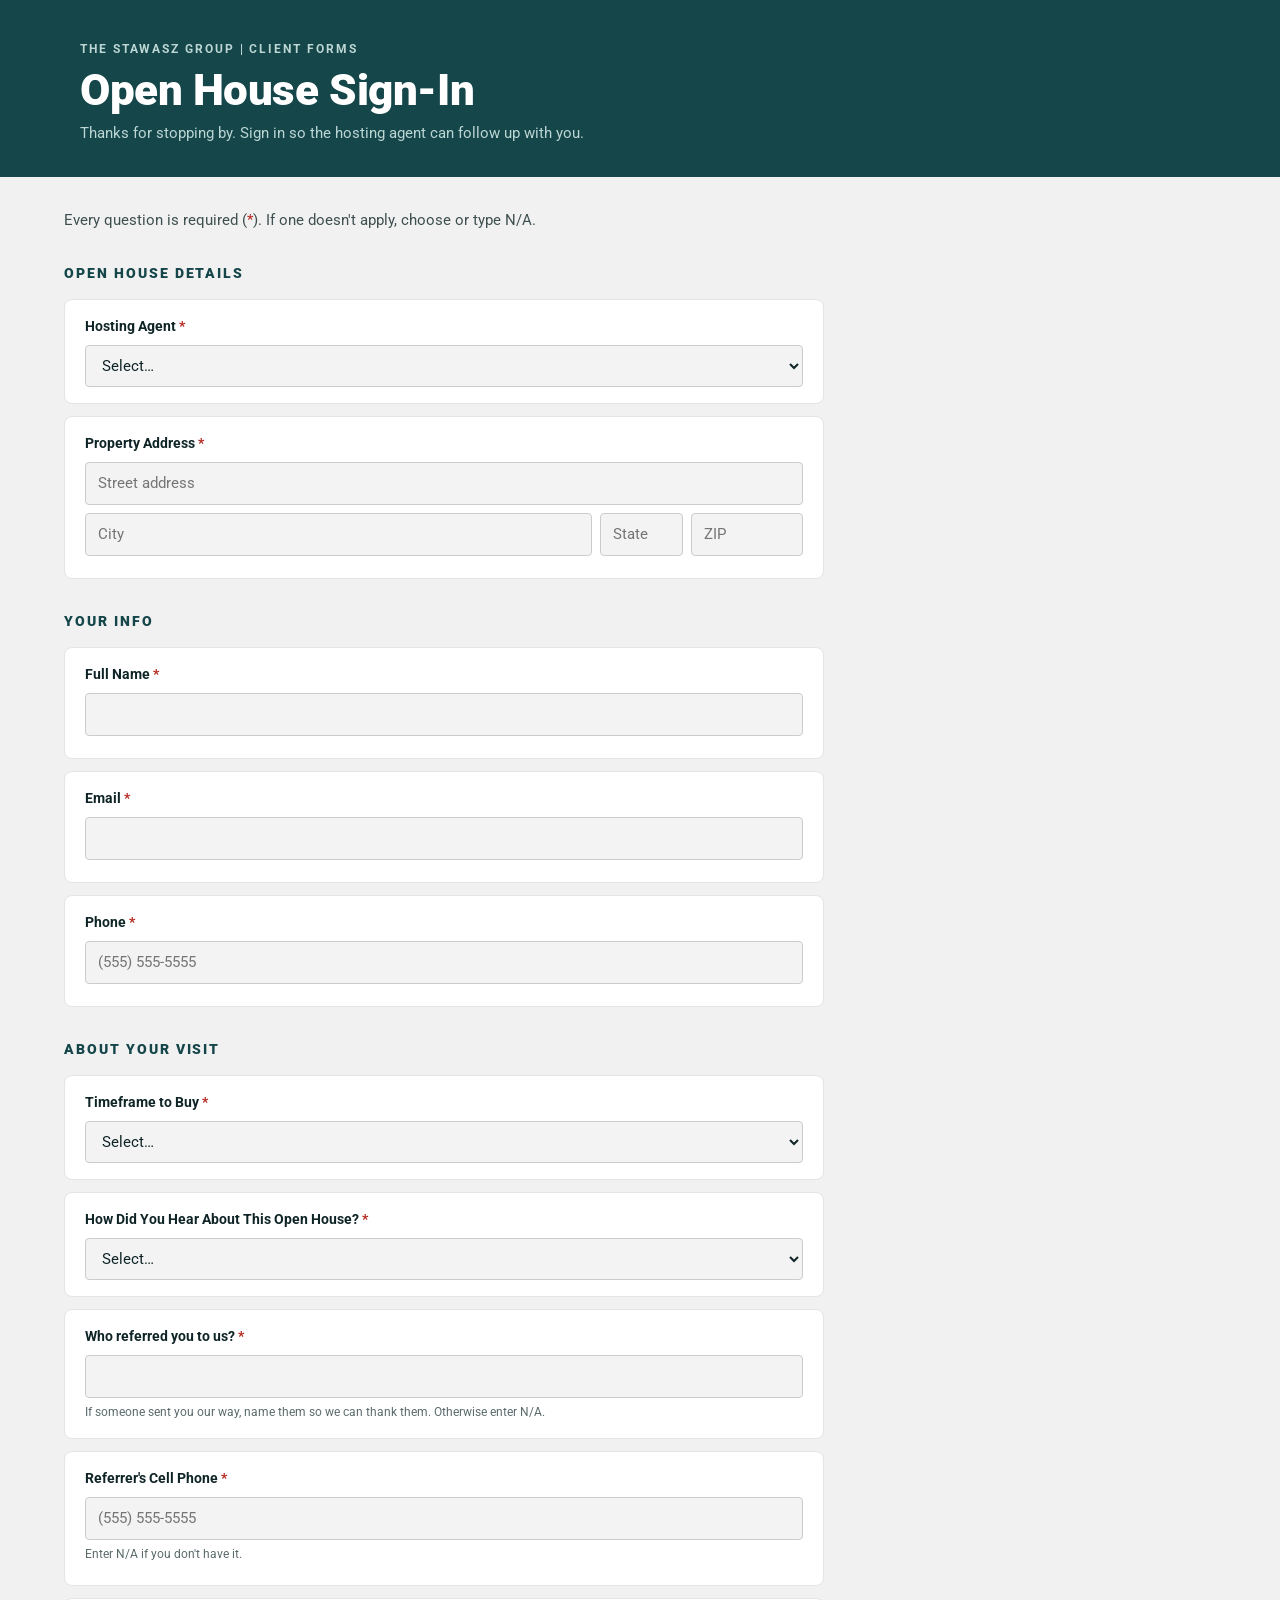
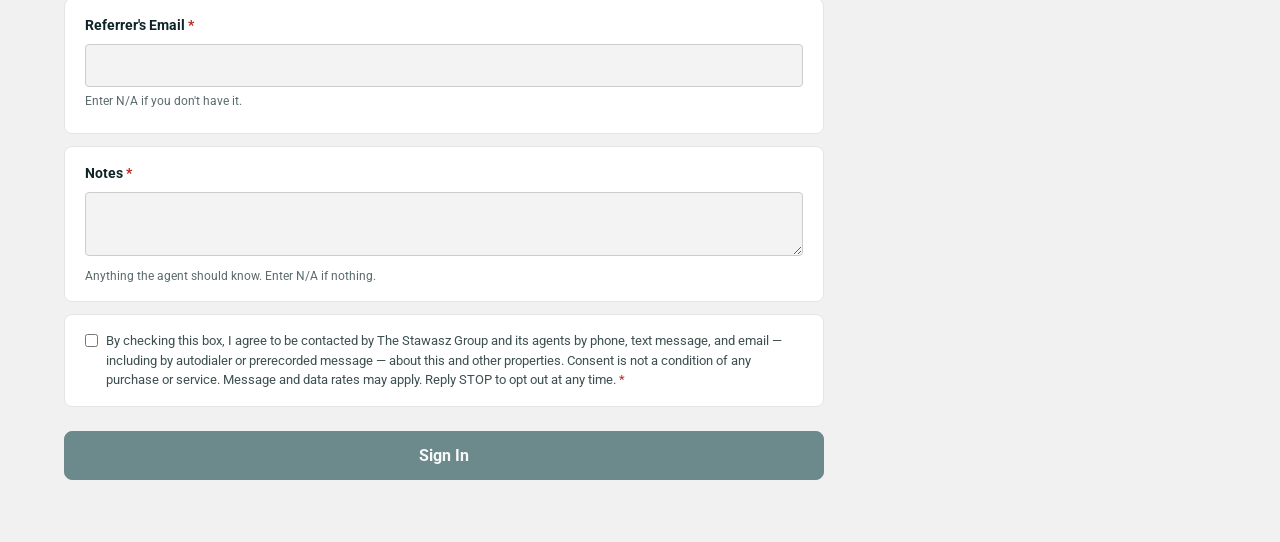
==== signin/index.html @ 23cd1f51 "Sign-in and intake pages rebuilt from Client Forms v113 (TSG-Forms 925c0af) Links from Generate-a-Cu" ====
<!DOCTYPE html>
<html lang="en">
<head>
<meta charset="UTF-8">
<meta name="viewport" content="width=device-width, initial-scale=1">
<title>Open House Sign-In | The Stawasz Group</title>
<base target="_top">
<!-- TSG Design System for the Apps Script form pages (2026-10-01, per Durand).
     Tokens and component rules come from the TSG Design System artifact
     (project/tokens.json, project/components/bundle.css); the form-control
     rules below are this project's own, built on those tokens. Included in
     every page's <head> via the include('Styles') scriptlet. Light and dark themes
     follow the viewer's system setting; style through the tokens only. -->
<link rel="preconnect" href="https://fonts.googleapis.com">
<link href="https://fonts.googleapis.com/css2?family=Roboto:wght@400;500;700;900&family=Roboto+Mono:wght@500&display=swap" rel="stylesheet">
<style>
  :root {
    --brand: #15464A; --brand-ink: #FFFFFF; --brand-deep: #0D3134; --brand-tint: #E3EDED;
    --heading: #15464A; --ground: #F1F1F1; --surface: #FFFFFF; --input: #F3F3F3;
    --line: #CCCCCC; --line-soft: #E2E6E6; --gray-dark: #999999;
    --ink: #0F2426; --ink-2: #3E4F50; --muted: #5A6A6B; --on-band-muted: #BCD6D4;
    --good: #1F7A4D; --good-bg: #E4F2EA; --warn: #B4541F; --warn-ink: #9A4418; --warn-bg: #FBEBDF;
    --critical: #B3261E; --critical-bg: #FBE4E2;
    --font-sans: Roboto, 'Helvetica Neue', Arial, sans-serif;
    --font-mono: 'Roboto Mono', ui-monospace, Menlo, monospace;
    --space-1: 4px; --space-2: 8px; --space-3: 12px; --space-4: 16px; --space-5: 20px; --space-6: 24px;
    --space-8: 32px; --space-10: 40px; --space-14: 56px; --space-20: 80px;
    --radius-sm: 4px; --radius-md: 8px; --radius-pill: 999px;
    color-scheme: light dark;
  }
  @media (prefers-color-scheme: dark) {
    :root:not([data-theme="light"]) {
      --brand: #0F3A3D; --brand-ink: #E8F1F1; --brand-deep: #0A2A2C; --brand-tint: #1B3A3D;
      --heading: #9FD3D6; --ground: #0C1A1C; --surface: #12262A; --input: #17302F;
      --line: #2E4A4D; --line-soft: #223B3E; --gray-dark: #5E7374;
      --ink: #E6EEEE; --ink-2: #C3D2D3; --muted: #9FB3B4; --on-band-muted: #A9C9C8;
      --good: #5CC48E; --good-bg: #15392A; --warn: #E89A66; --warn-ink: #E89A66; --warn-bg: #3A2619;
      --critical: #F08A82; --critical-bg: #3D1C1A;
    }
  }
  :root[data-theme="dark"] {
    --brand: #0F3A3D; --brand-ink: #E8F1F1; --brand-deep: #0A2A2C; --brand-tint: #1B3A3D;
    --heading: #9FD3D6; --ground: #0C1A1C; --surface: #12262A; --input: #17302F;
    --line: #2E4A4D; --line-soft: #223B3E; --gray-dark: #5E7374;
    --ink: #E6EEEE; --ink-2: #C3D2D3; --muted: #9FB3B4; --on-band-muted: #A9C9C8;
    --good: #5CC48E; --good-bg: #15392A; --warn: #E89A66; --warn-ink: #E89A66; --warn-bg: #3A2619;
    --critical: #F08A82; --critical-bg: #3D1C1A;
  }

  /* Base */
  * { box-sizing: border-box; }
  html, body { margin: 0; padding: 0; }
  body.tsg { font-family: var(--font-sans); color: var(--ink); background: var(--ground); font-size: 15px; line-height: 1.5;
    min-height: 100vh; display: flex; flex-direction: column; -webkit-font-smoothing: antialiased; }
  .tsg-mono { font-family: var(--font-mono); font-weight: 500; font-variant-numeric: tabular-nums; }
  a { color: var(--heading); }
  a:hover { color: var(--brand-deep); }

  /* Header band (Design System component) */
  .tsg-band { background: var(--brand); color: var(--brand-ink); padding: var(--space-10) var(--space-20) var(--space-8);
    display: flex; flex-wrap: wrap; justify-content: space-between; align-items: flex-end; gap: var(--space-4) var(--space-10); }
  .tsg-band__eyebrow { font-size: 12px; font-weight: 700; letter-spacing: .16em; text-transform: uppercase; color: var(--on-band-muted); margin: 0 0 var(--space-2); }
  .tsg-band__title { margin: 0; font-size: 44px; line-height: 1.1; font-weight: 900; letter-spacing: -.01em; text-wrap: balance; }
  .tsg-band__sub { margin: var(--space-2) 0 0; font-size: 15px; color: var(--on-band-muted); }
  .tsg-band__meta { display: flex; flex-direction: column; align-items: flex-end; gap: var(--space-2); font-size: 13px; }
  .tsg-band__chips { display: flex; flex-wrap: wrap; gap: var(--space-2); justify-content: flex-end; }
  .tsg-band__chip { padding: 4px 10px; border-radius: var(--radius-pill); background: var(--brand-deep); color: var(--brand-ink); font-size: 12px; font-weight: 500; }
  @media (max-width: 600px) {
    .tsg-band { padding: var(--space-6) var(--space-4) var(--space-5); }
    .tsg-band__title { font-size: 28px; }
    .tsg-band__meta { align-items: flex-start; }
    .tsg-band__chips { justify-content: flex-start; }
  }

  /* Footer (Design System component). Client-facing pages omit it. */
  .tsg-footer { margin-top: auto; background: var(--brand); color: var(--brand-ink); padding: 14px var(--space-4); text-align: center;
    font-size: 11px; font-weight: 700; letter-spacing: .12em; text-transform: uppercase; }

  /* Page frame: 90% of the screen width, centered; full width with a 16px gutter on phones. */
  .tsg-page { width: 90%; max-width: 1400px; margin: 0 auto; padding: var(--space-8) 0 var(--space-14); flex: 1 0 auto; }
  @media (max-width: 600px) { .tsg-page { width: 100%; padding: var(--space-5) var(--space-4) var(--space-8); } }
  /* A form column stays readable inside the frame. */
  .tsg-form { max-width: 760px; }
  .tsg-intro { font-size: 15px; color: var(--ink-2); margin: 0 0 var(--space-5); max-width: 760px; }
  .tsg-intro strong { color: var(--heading); }

  /* Section label (Design System component) */
  .tsg-section { display: flex; flex-wrap: wrap; align-items: baseline; gap: var(--space-1) var(--space-4); margin: var(--space-8) 0 var(--space-4); }
  .tsg-section__label { margin: 0; font-size: 14px; line-height: 20px; font-weight: 900; letter-spacing: .14em; text-transform: uppercase; color: var(--heading); }
  .tsg-section__note { font-size: 14px; color: var(--muted); }
  .tsg-section--rule { border-bottom: 2px solid var(--heading); padding-bottom: 6px; }
  @media (max-width: 600px) { .tsg-section__label { font-size: 12px; } }

  /* Callout (Design System component) */
  .tsg-callout { background: var(--surface); border: 1px solid var(--line-soft); border-radius: var(--radius-md); padding: var(--space-5) var(--space-6);
    display: grid; grid-template-columns: auto 1fr; gap: var(--space-1) var(--space-3); align-items: start; margin: 0 0 var(--space-5); max-width: 760px; }
  .tsg-callout__tag { grid-row: span 2; font-size: 11px; font-weight: 900; letter-spacing: .14em; text-transform: uppercase; color: var(--brand-ink);
    background: var(--brand); border-radius: var(--radius-sm); padding: 4px 8px; line-height: 16px; }
  .tsg-callout__title { margin: 0; font-size: 15px; font-weight: 700; color: var(--ink); }
  .tsg-callout__body { margin: 0; font-size: 14px; line-height: 1.55; color: var(--ink-2); }
  .tsg-callout--warn { background: var(--warn-bg); border-color: var(--warn-bg); }
  .tsg-callout--warn .tsg-callout__tag { background: var(--warn-ink); color: var(--surface); }
  .tsg-callout--warn .tsg-callout__title, .tsg-callout--warn .tsg-callout__body { color: var(--warn-ink); }

  /* Status pill (Design System component) */
  .tsg-pill { display: inline-flex; align-items: center; gap: 6px; padding: 3px 10px; border-radius: var(--radius-pill); font-size: 12px; font-weight: 700; line-height: 18px; white-space: nowrap; }
  .tsg-pill::before { content: ""; width: 7px; height: 7px; border-radius: 50%; background: currentColor; }
  .tsg-pill--good { background: var(--good-bg); color: var(--good); }
  .tsg-pill--warn { background: var(--warn-bg); color: var(--warn-ink); }
  .tsg-pill--critical { background: var(--critical-bg); color: var(--critical); }
  .tsg-pill--neutral { background: var(--input); color: var(--ink-2); }

  /* Form controls (this project's rules, on the system tokens) */
  .field { background: var(--surface); border: 1px solid var(--line-soft); border-radius: var(--radius-md); padding: var(--space-4) var(--space-5); margin-bottom: var(--space-3); }
  label.qlabel, .qlabel { display: block; font-weight: 700; font-size: 14px; color: var(--ink); margin-bottom: var(--space-2); }
  .req { color: var(--critical); }
  .hint { font-size: 12px; color: var(--muted); margin-top: 6px; line-height: 1.45; }
  .hint--err { color: var(--critical); }
  .hint--warn { color: var(--warn-ink); }
  input[type=text], input[type=email], input[type=tel], input[type=date], input[type=number], input[type=url], select, textarea {
    width: 100%; padding: 10px 12px; border: 1px solid var(--line); border-radius: var(--radius-sm); background: var(--input); color: var(--ink);
    font-family: var(--font-sans); font-size: 15px; line-height: 1.4; }
  input:focus, select:focus, textarea:focus { outline: 2px solid var(--heading); outline-offset: 1px; }
  input[readonly] { background: var(--surface); color: var(--ink-2); }
  input[type=file] { width: 100%; padding: 8px 0; font-family: var(--font-sans); font-size: 14px; color: var(--ink-2); }
  textarea { min-height: 64px; resize: vertical; }
  .opt { display: flex; align-items: center; gap: var(--space-2); margin: 6px 0; font-size: 15px; color: var(--ink); }
  .opt input { width: auto; margin: 0; }
  .opt-other { display: flex; align-items: center; gap: var(--space-2); margin: 6px 0; font-size: 15px; }
  .opt-other input[type=text] { flex: 1; }
  .opt-other input[type=radio], .opt-other input[type=checkbox] { width: auto; margin: 0; }
  /* 2026-10-05, per Durand (live QA): yes/no questions stay radios, laid out
     side by side; every other choice is a <select>. */
  .tsg-yn { display: flex; flex-direction: row; flex-wrap: wrap; align-items: center; gap: var(--space-2) var(--space-5); }
  .tsg-yn label { display: inline-flex; align-items: center; gap: 6px; margin: 0; font-weight: 400; font-size: 15px; cursor: pointer; }
  .tsg-yn input { width: auto; margin: 0; }
  /* The "Unknown / N/A" tick box under a date, and the street / city / state /
     ZIP address block (2026-10-05). */
  .na-check { display: inline-flex; align-items: center; gap: 6px; margin-top: var(--space-2); font-size: 14px; font-weight: 400; color: var(--ink-2); cursor: pointer; }
  .na-check input { width: auto; margin: 0; }
  .tsg-addr { display: grid; grid-template-columns: 1fr 5.5em 7.5em; gap: var(--space-2); }
  .tsg-addr__street { grid-column: 1 / -1; }
  @media (max-width: 600px) { .tsg-addr { grid-template-columns: 1fr 1fr; } .tsg-addr__city { grid-column: 1 / -1; } }
  .lookup-row { display: flex; gap: var(--space-2); }
  .lookup-row input { flex: 1; }
  .tsg-btn { font-family: var(--font-sans); font-weight: 700; font-size: 14px; border: 1px solid var(--brand); border-radius: var(--radius-md);
    padding: 10px 16px; cursor: pointer; background: var(--brand); color: var(--brand-ink); white-space: nowrap; }
  .tsg-btn:hover { background: var(--brand-deep); border-color: var(--brand-deep); }
  .tsg-btn:disabled { opacity: .6; cursor: not-allowed; }
  .tsg-btn--ghost { background: var(--surface); color: var(--heading); border-color: var(--heading); }
  .tsg-btn--ghost:hover { background: var(--brand-tint); color: var(--heading); border-color: var(--heading); }
  .tsg-btn--sm { font-size: 12px; padding: 5px 10px; border-radius: var(--radius-sm); }
  .tsg-btn--submit { width: 100%; font-size: 16px; padding: 14px; margin-top: var(--space-3); }
  .tsg-btn--submit:disabled { opacity: .6; }
  .fub-result-card { border: 1px solid var(--line-soft); border-radius: var(--radius-md); padding: 10px 12px; margin-top: var(--space-2); background: var(--surface); }
  .fub-result-name { font-weight: 700; color: var(--ink); font-size: 14px; }
  .fub-result-meta { font-size: 12px; color: var(--muted); margin-top: 2px; }
  .fub-result-actions { margin-top: var(--space-2); display: flex; gap: var(--space-2); }
  .contact-confirmed { background: var(--brand-tint); border: 1px solid var(--heading); border-radius: var(--radius-md); padding: 10px 12px; margin-top: var(--space-2);
    font-size: 14px; color: var(--ink); display: flex; align-items: center; justify-content: space-between; gap: var(--space-2); flex-wrap: wrap; }
  .contact-confirmed strong { color: var(--heading); }
  .locked { opacity: .45; pointer-events: none; }
  .tsg-msg { display: none; padding: var(--space-4); border-radius: var(--radius-md); margin-bottom: var(--space-5); font-size: 14px; max-width: 760px; }
  .tsg-msg--ok { background: var(--good-bg); color: var(--good); border: 1px solid var(--good); }
  .tsg-msg--err { background: var(--critical-bg); color: var(--critical); border: 1px solid var(--critical); }
  .file-list { font-size: 12px; color: var(--muted); margin-top: 6px; }
  .link-cards { display: grid; gap: var(--space-3); max-width: 760px; }
  a.tsg-card { display: block; background: var(--surface); border: 1px solid var(--line-soft); border-radius: var(--radius-md); padding: var(--space-4) var(--space-5);
    text-decoration: none; color: inherit; }
  a.tsg-card:hover, a.tsg-card:focus { border-color: var(--heading); outline: none; }
  a.tsg-card .name { font-weight: 700; font-size: 15px; color: var(--heading); }
  a.tsg-card .desc { font-size: 13px; color: var(--muted); margin-top: 3px; }

  /* QA test banner and page-load notice (status colors only; never yellow). */
  #qaTestBanner { display: none; position: fixed; top: 0; left: 0; right: 0; z-index: 99999; background: var(--critical); color: #FFFFFF;
    font-family: var(--font-sans); font-size: 14px; font-weight: 700; letter-spacing: .03em; text-align: center; padding: 10px 14px; }
  #pageLoadError { display: none; width: 90%; max-width: 760px; margin: var(--space-5) auto 0; padding: 14px 18px; background: var(--critical-bg);
    border: 1px solid var(--critical); border-radius: var(--radius-md); color: var(--critical); font-family: var(--font-sans); font-size: 14px; line-height: 1.45; }
</style>

<style>
  /* Page-specific rules only; everything else comes from Styles.html.
     Honeypot: positioned off-screen rather than display:none so a
     form-filling bot still sees and fills it. */
  #website { position: absolute; left: -9999px; top: -9999px; }
  #formWrap.hidden { display: none; }
  #successBox { display: none; text-align: center; padding: var(--space-8) var(--space-5); }
  #successBox h2 { margin: 0 0 var(--space-2); color: var(--heading); font-size: 22px; }
  #successBox p { margin: 0 0 var(--space-4); color: var(--ink-2); }
  .consent-row { display: flex; align-items: flex-start; gap: var(--space-2); }
  .consent-row input { width: auto; margin: 3px 0 0; flex: 0 0 auto; }
  .consent-row label { font-weight: 400; font-size: 13px; line-height: 1.5; color: var(--ink-2); }
  #submitErr { margin-top: var(--space-3); margin-bottom: 0; text-align: center; }
  /* 2026-10-05, per Durand (live QA): the success confirmation "was not
     visible at first". It now scrolls into view, takes focus and stands out. */
  #successBox { background: var(--good-bg); border: 2px solid var(--good); }
  #successBox h2 { color: var(--good); font-size: 26px; }
  #successBox:focus { outline: 3px solid var(--good); outline-offset: 2px; }
  #missingHint { text-align: center; }
</style>
<meta name="tsg-hosted-page" content="built from tsg-client-forms by tools/build-site.js; backend https://script.google.com/macros/s/AKfycby9oMzIXMySG6s9qBf1r17gHML4zgtrxOPVt2uAMWvshjPlHDcouDMUITo6hm4Sa-C_lA/exec">
</head>
<body class="tsg">
<!-- Shared page chrome (2026-10-01): the QA test banner and the page-load
     notice, identical on every page. Included right after <body> via
     the include('Chrome') scriptlet. Both are hidden until the page's own
     script shows them: the banner when doGet issued a QA test token for this
     page load (?qatest= matched the QA_TEST_SECRET script property), the
     notice when the FUB agent roster came back empty, which only happens
     when the project could not reach FUB (bad key, outage). No detail is
     shown here on a public page; the error alert email carries the cause. -->
<div id="qaTestBanner">QA TEST MODE &mdash; writes are real but tagged, notifications go only to Durand</div>
<div id="pageLoadError" role="alert">
  <strong>This page is not working right now.</strong> The agent list could not be loaded. You can still sign in, but tell the agent you did, so they can check it reached them. The team has been alerted.
</div>

<header class="tsg-band">
  <div>
    <p class="tsg-band__eyebrow">The Stawasz Group | Client Forms</p>
    <h1 class="tsg-band__title">Open House Sign-In</h1>
    <p class="tsg-band__sub">Thanks for stopping by. Sign in so the hosting agent can follow up with you.</p>
  </div>
</header>
<main class="tsg-page">
  <div id="formWrap">
    <form id="signInForm" class="tsg-form" novalidate>
      <input type="text" id="website" name="website" autocomplete="off" tabindex="-1" aria-hidden="true">

      <!-- 2026-10-05, per Durand (live QA): every question here is required.
           Each dropdown starts on a blank "Select…" that must be changed and
           carries an N/A option; free-text boxes accept "N/A" typed. -->
      <p class="tsg-intro">Every question is required (<span class="req">*</span>). If one doesn't apply, choose or type N/A.</p>
      <div class="tsg-section"><h2 class="tsg-section__label">Open House Details</h2></div>
      <div class="field">
        <label class="qlabel" for="hostingAgent">Hosting Agent <span class="req">*</span></label>
        <!-- 2026-09-07, per Durand: the hardcoded 6-name <option> list was
             removed. The options are now built at page load from
             AGENT_LIST, which doGet fills from FUB's own user roster (see
             getAgentList in Code.gs), so this dropdown can't drift from
             who's actually active in FUB. Only the blank option is markup;
             if the roster fetch fails, AGENT_LIST is [] and the field
             simply stays on "Select one" instead of erroring. -->
        <!-- 2026-10-05: roster agents are inserted above "Not sure / N/A".
             Chelsey Stiles is never in the roster (FORM_EXCLUDED_AGENT_IDS in
             Code.gs) and is never re-added from an ?agent= link. -->
        <select id="hostingAgent">
          <option value="">Select…</option>
          <option value="N/A" id="hostingAgentNa">Not sure / N/A</option>
        </select>
      </div>
      <!-- 2026-10-05, per Durand (live QA): street, city, state and ZIP, all
           required. An ?address= link is split into the four boxes. This is
           the house being visited, so it is not written to the visitor's own
           FUB address (see buildOpenHousePersonPayload). -->
      <div class="field">
        <label class="qlabel" for="propertyStreet">Property Address <span class="req">*</span></label>
        <div class="tsg-addr">
          <input type="text" id="propertyStreet" class="tsg-addr__street" placeholder="Street address" aria-label="Street address">
          <input type="text" id="propertyCity" class="tsg-addr__city" placeholder="City" aria-label="City">
          <input type="text" id="propertyState" class="tsg-addr__state" placeholder="State" aria-label="State" maxlength="2">
          <input type="text" id="propertyZip" class="tsg-addr__zip" placeholder="ZIP" aria-label="ZIP code" inputmode="numeric" maxlength="10">
        </div>
        <div class="hint hint--err" id="addrErr"></div>
      </div>

      <div class="tsg-section"><h2 class="tsg-section__label">Your Info</h2></div>
      <div class="field">
        <label class="qlabel" for="visitorName">Full Name <span class="req">*</span></label>
        <input type="text" id="visitorName">
        <div class="hint hint--err" id="nameErr"></div>
      </div>
      <div class="field">
        <label class="qlabel" for="email">Email <span class="req">*</span></label>
        <input type="email" id="email">
        <div class="hint hint--err" id="emailErr"></div>
      </div>
      <div class="field">
        <label class="qlabel" for="phone">Phone <span class="req">*</span></label>
        <input type="tel" id="phone" placeholder="(555) 555-5555" inputmode="tel">
        <div class="hint hint--err" id="phoneErr"></div>
      </div>

      <div class="tsg-section"><h2 class="tsg-section__label">About Your Visit</h2></div>
      <div class="field">
        <label class="qlabel" for="timeframe">Timeframe to Buy <span class="req">*</span></label>
        <!-- 2026-09-07, per Durand: same treatment as Hosting Agent above.
             These labels used to be a hardcoded copy of Code.gs's
             TIMEFRAME_IDS keys that had to match it character for
             character; both are now read live from FUB's /v1/timeframes
             (see getFubTimeframes). The submitted value is still the
             display string, not the numeric id, so the wire format and the
             background note are unchanged. -->
        <select id="timeframe">
          <option value="">Select…</option>
          <option value="N/A" id="timeframeNa">Not sure / N/A</option>
        </select>
      </div>
      <div class="field">
        <label class="qlabel" for="howHeard">How Did You Hear About This Open House? <span class="req">*</span></label>
        <!-- 2026-10-05: nothing is preselected; "Select…" must be changed. -->
        <select id="howHeard">
          <option value="">Select…</option>
          <option value="Zillow">Zillow</option>
          <option value="Realtor.com">Realtor.com</option>
          <option value="Sign / Drive-by">Sign / Drive-by</option>
          <option value="Agent Referral">Agent Referral</option>
          <option value="Social Media">Social Media</option>
          <option value="Other">Other</option>
          <option value="N/A">N/A</option>
        </select>
      </div>
      <!-- 2026-10-01, per Durand: optional referrer, written to FUB's
           "Referred By" custom field and linked as a Referred By
           relationship -- same field the intake form has. -->
      <div class="field">
        <label class="qlabel" for="referredBy">Who referred you to us? <span class="req">*</span></label>
        <input type="text" name="referredBy" id="referredBy" maxlength="200">
        <div class="hint">If someone sent you our way, name them so we can thank them. Otherwise enter N/A.</div>
      </div>
      <!-- 2026-10-05, per Durand (live QA item 29): the referrer's cell and
           email, so the right person is credited. Required (N/A accepted);
           hidden while "Who referred you" is N/A. Used only to confirm the
           referrer server-side -- this page never shows whether or how they
           were found. The email box is type=text so a typed N/A is allowed. -->
      <div id="referrerContact">
        <div class="field">
          <label class="qlabel" for="referredByPhone">Referrer's Cell Phone <span class="req">*</span></label>
          <input type="tel" id="referredByPhone" placeholder="(555) 555-5555" inputmode="tel" autocomplete="off">
          <div class="hint">Enter N/A if you don't have it.</div>
          <div class="hint hint--err" id="referredByPhoneErr"></div>
        </div>
        <div class="field">
          <label class="qlabel" for="referredByEmail">Referrer's Email <span class="req">*</span></label>
          <input type="text" id="referredByEmail" inputmode="email" autocomplete="off" autocapitalize="off" spellcheck="false">
          <div class="hint">Enter N/A if you don't have it.</div>
          <div class="hint hint--err" id="referredByEmailErr"></div>
        </div>
      </div>
      <div class="field">
        <label class="qlabel" for="notes">Notes <span class="req">*</span></label>
        <textarea id="notes"></textarea>
        <div class="hint">Anything the agent should know. Enter N/A if nothing.</div>
      </div>

      <div class="field">
        <div class="consent-row">
          <input type="checkbox" id="consent">
          <label for="consent">By checking this box, I agree to be contacted by The Stawasz Group and its agents by phone, text message, and email — including by autodialer or prerecorded message — about this and other properties. Consent is not a condition of any purchase or service. Message and data rates may apply. Reply STOP to opt out at any time. <span class="req">*</span></label>
        </div>
      </div>

      <button type="button" id="submitBtn" class="tsg-btn tsg-btn--submit" disabled>Sign In</button>
      <div class="hint" id="missingHint"></div>
      <div id="submitErr" class="tsg-msg tsg-msg--err"></div>
    </form>
  </div>

  <div id="successBox" class="field" tabindex="-1" role="status" aria-live="polite">
    <h2>Thanks, you're signed in!</h2>
    <p>We've sent your information to the hosting agent.</p>
    <button type="button" id="resetBtn" class="tsg-btn">Sign In Another Visitor</button>
  </div>
</main>

<script>
(function () {
  var q = new URLSearchParams(window.location.search);
  window.PAGE_VERSION = "2026-10-06";
  var body = { action: 'page.init', form: "open-house", qatest: q.get('qatest') || '', website: '', pageVersion: window.PAGE_VERSION };
  // 2026-10-06 (redteam #8): the shared notice says "you can still sign in",
  // which is true for a page served by Apps Script (only the agent list was
  // lost) and false here: without page.init there is no token, so nothing can
  // be saved. Say so, offer a retry, keep the submit buttons off, and tell the
  // server (best effort) so Durand hears about a dead page.
  function fail(err) {
    var el = document.getElementById('pageLoadError');
    if (el) {
      el.innerHTML = '<strong>This page could not load, so nothing can be saved right now.</strong> ' +
        '<button type="button" id="pageLoadRetry" style="margin:0 8px;padding:6px 14px;font:inherit;">Try again</button> ' +
        'If it keeps failing, tell the agent and they will take your details by hand. The team has been alerted.';
      el.style.display = 'block';
      var retry = document.getElementById('pageLoadRetry');
      if (retry) retry.addEventListener('click', function () { window.location.reload(); });
    }
    var buttons = document.querySelectorAll('button[type="submit"], input[type="submit"]');
    for (var i = 0; i < buttons.length; i++) buttons[i].disabled = true;
    try {
      fetch("https://script.google.com/macros/s/AKfycby9oMzIXMySG6s9qBf1r17gHML4zgtrxOPVt2uAMWvshjPlHDcouDMUITo6hm4Sa-C_lA/exec", { method: 'POST', body: JSON.stringify({ action: 'page.alert', form: "open-house",
        reason: String((err && err.message) || err || 'page.init failed').slice(0, 160), website: '' }) }).catch(function () {});
    } catch (alertErr) { /* best effort */ }
  }
  // Apps Script answers through a one-time redirect to script.googleusercontent.com,
  // and Google occasionally 404s that hop ("Sorry, unable to open the file at this
  // time") before any of our code runs; seen on the Raffle Kit from a phone,
  // 2026-09-30. One retry round-trip is cheap next to a dead kiosk page, so the
  // init is tried up to three times (1 s, then 2 s apart) before the notice shows.
  var attempts = 0;
  function init() {
    attempts += 1;
    return fetch("https://script.google.com/macros/s/AKfycby9oMzIXMySG6s9qBf1r17gHML4zgtrxOPVt2uAMWvshjPlHDcouDMUITo6hm4Sa-C_lA/exec", { method: 'POST', body: JSON.stringify(body) })
      .then(function (r) { return r.json(); })
      .then(function (res) {
        if (!res || !res.ok || typeof res.submitToken !== 'string') throw new Error('page.init rejected');
        return res;
      })
      .catch(function (err) {
        if (attempts >= 3) throw err;
        return new Promise(function (resolve) { setTimeout(resolve, 1000 * attempts); }).then(init);
      });
  }
  init()
    .then(function (res) {
      if (res.pageVersion && res.pageVersion !== window.PAGE_VERSION) {
        var key = 'tsgPageReloaded-' + res.pageVersion;
        var done = false;
        try { done = !!sessionStorage.getItem(key); sessionStorage.setItem(key, '1'); } catch (storeErr) { done = false; }
        if (!done) { window.location.replace(window.location.pathname + '?v=' + encodeURIComponent(res.pageVersion) + (window.location.search ? '&' + window.location.search.slice(1) : '')); return; }
        throw new Error('page version ' + window.PAGE_VERSION + ' but server expects ' + res.pageVersion);
      }
      res.agentList = Array.isArray(res.agentList) ? res.agentList : [];
      res.timeframeList = Array.isArray(res.timeframeList) ? res.timeframeList : [];
      res.param = function (name) { return q.get(name) || ''; };
      __run(res);
    })
    .catch(fail);
})();
function __run(__INIT) {
var ENDPOINT_URL = "https://script.google.com/macros/s/AKfycby9oMzIXMySG6s9qBf1r17gHML4zgtrxOPVt2uAMWvshjPlHDcouDMUITo6hm4Sa-C_lA/exec";
var SUBMIT_TOKEN = __INIT.submitToken;
// QA test mode token. '' on every normal page load; a server-minted UUID only
// when doGet's ?qatest= value matched the QA_TEST_SECRET script property (see
// the QA_TEST_* block in Code.gs). Templated the same way SUBMIT_TOKEN above
// is -- a plain print-scriptlet with no expression escaping -- because like
// SUBMIT_TOKEN this value is
// generated server-side and is never visitor input, so there is nothing for
// safeJsString_() to protect against. Holding it does NOT by itself put the
// backend in test mode: doPost re-verifies it against the script cache on
// every submission and ignores it otherwise.
var QA_TEST_TOKEN = __INIT.qaTestToken;
// agent/address/name/email/phone all arrive as public URL query params
// (anyone can craft a link to this exec URL), so they're embedded via
// safeJsString_(), not a raw HTML-escaped scriptlet -- see its comment in
// Code.gs for why a plain print-scriptlet is the wrong escaping for a JS string
// literal here.
var PREFILL_AGENT = __INIT.param('agent');
var PREFILL_ADDRESS = __INIT.param('address');
// Added 2026-09-03 for the "Generate Link" setup page: an agent who
// already knows who's coming can bake their name/email/phone into the
// link so the visitor only has to confirm it. Optional -- all default to
// '' and the form behaves exactly as before when none are present.
var PREFILL_NAME = __INIT.param('name');
var PREFILL_EMAIL = __INIT.param('email');
var PREFILL_PHONE = __INIT.param('phone');
var PREFILL_PID = __INIT.param('pid'); // 2026-10-06 (#348c): signed FUB contact id from a generated link
var PREFILL_SIG = __INIT.param('sig');
// 2026-09-07, per Durand: the Hosting Agent and Timeframe dropdowns are
// built from FUB's own lists instead of hardcoded <option> markup -- see
// getAgentList / getFubTimeframes in Code.gs. Both are already JSON (each is
// JSON.stringify'd server-side), so they're embedded through the raw,
// force-printing scriptlet form rather than safeJsString_(): unlike the
// prefill values above, neither contains anything a visitor can put in a
// query param. Both fail open to [], in which case the dropdown keeps just
// its blank option.
var AGENT_LIST = __INIT.agentList;
var TIMEFRAME_LIST = __INIT.timeframeList;
// Requires a real-looking TLD (2+ letters) -- matches the tightened check in
// Code.gs, so a bad email is caught here first with a clear inline message
// instead of round-tripping to FUB and coming back as a generic error.
var EMAIL_PATTERN = /^[^\s@]+@[^\s@]+\.[a-zA-Z]{2,}$/;

// Show the QA test banner (the shared one in Chrome.html; push the page down
// so it isn't covered by the fixed banner) whenever this page load is a test
// session, so Durand can never mistake a test form for the real one at a
// glance.
if (QA_TEST_TOKEN) {
  var qaBannerEl = document.getElementById('qaTestBanner');
  qaBannerEl.style.display = 'block';
  document.body.style.paddingTop = (qaBannerEl.offsetHeight || 40) + 'px';
}
// 2026-10-01: an empty roster means the FUB fetch failed on the server; say
// so on the page (Chrome.html's notice) instead of leaving a silently empty
// Hosting Agent dropdown.
if (!AGENT_LIST.length) {
  var pageLoadErrorEl = document.getElementById('pageLoadError');
  if (pageLoadErrorEl) pageLoadErrorEl.style.display = 'block';
}

// 2026-10-05: agents and timeframes are inserted above each dropdown's
// "Not sure / N/A" option, which stays last.
var hostingSel = document.getElementById('hostingAgent');
AGENT_LIST.forEach(a => {
  const opt = document.createElement('option');
  opt.value = a.name;
  opt.textContent = a.name;
  hostingSel.insertBefore(opt, document.getElementById('hostingAgentNa'));
});
// 2026-10-02 (red-team): keep the ?agent=... prefill by adding it as an
// option when the roster could not be loaded.
// 2026-10-05, per Durand (live QA): ONLY when the roster is empty (FUB
// unreachable). A roster that loaded but lacks the agent means they are not
// pickable on the forms, and re-adding them from the link is exactly how an
// old ?agent=Chelsey link kept preselecting Chelsey Stiles. The first-name
// check mirrors FORM_EXCLUDED_AGENT_FIRST_NAMES in Code.gs for the FUB-down
// case; the server ignores an excluded agent either way.
var FORM_EXCLUDED_AGENT_FIRST_NAMES = ['chelsey', 'chelsea'];
var prefillAgentFirst = String(PREFILL_AGENT || '').trim().toLowerCase().split(/\s+/)[0];
var prefillAgentExcluded = FORM_EXCLUDED_AGENT_FIRST_NAMES.indexOf(prefillAgentFirst) !== -1;
if (PREFILL_AGENT && !AGENT_LIST.length && !prefillAgentExcluded) {
  const hasPrefill = Array.from(hostingSel.options).some(o => o.value === PREFILL_AGENT);
  if (!hasPrefill) {
    const opt = document.createElement('option');
    opt.value = PREFILL_AGENT;
    opt.textContent = PREFILL_AGENT;
    hostingSel.insertBefore(opt, document.getElementById('hostingAgentNa'));
  }
}
TIMEFRAME_LIST.forEach(t => {
  const opt = document.createElement('option');
  opt.value = t.name;
  opt.textContent = t.name;
  document.getElementById('timeframe').insertBefore(opt, document.getElementById('timeframeNa'));
});

// Must run AFTER the options above are appended -- setting .value on a
// <select> that doesn't yet contain a matching <option> silently does
// nothing, so a ?agent=... prefill would have been dropped if this stayed
// where it was. 2026-10-05: only selected when it is actually an option, so
// an excluded or off-roster ?agent= leaves "Select…" showing.
if (PREFILL_AGENT && Array.from(hostingSel.options).some(o => o.value === PREFILL_AGENT)) {
  hostingSel.value = PREFILL_AGENT;
}

// 2026-10-05: the property address is four boxes now. An ?address= link
// ("123 Main St, Philadelphia, PA 19103") is split into them; anything that
// doesn't split cleanly goes into the street box for the visitor to finish.
var streetEl = document.getElementById('propertyStreet');
var cityEl = document.getElementById('propertyCity');
var stateEl = document.getElementById('propertyState');
var zipEl = document.getElementById('propertyZip');
function fillAddressFromLine(line) {
  line = collapseSpaces(line);
  if (!line) return;
  var mm = line.match(/^(.+?),\s*([^,]+?),\s*([A-Za-z]{2})\.?(?:\s+(\d{5}(?:-\d{4})?))?(?:\s*,?\s*(?:USA?|United States))?$/i);
  if (mm) {
    streetEl.value = mm[1];
    cityEl.value = mm[2];
    stateEl.value = mm[3].toUpperCase();
    zipEl.value = mm[4] || '';
  } else {
    streetEl.value = line;
  }
}
fillAddressFromLine(PREFILL_ADDRESS);

var nameEl = document.getElementById('visitorName');
var emailEl = document.getElementById('email');
var phoneEl = document.getElementById('phone');
var referredByEl = document.getElementById('referredBy');
// 2026-10-05, per Durand (live QA item 29): the referrer's cell and email.
var referrerContactEl = document.getElementById('referrerContact');
var referredByPhoneEl = document.getElementById('referredByPhone');
var referredByEmailEl = document.getElementById('referredByEmail');
var NA_ANSWER = /^\s*(n\s*\/\s*a|na|not applicable)\s*\.?\s*$/i;

// Prefill the visitor's own info when a hosting agent already knows it
// (see OpenHouseSetup.html). The visitor can still edit any of these.
if (PREFILL_NAME) nameEl.value = PREFILL_NAME;
if (PREFILL_EMAIL) emailEl.value = PREFILL_EMAIL.trim().toLowerCase();
if (PREFILL_PHONE) phoneEl.value = formatPhoneDisplay(digitsOnly(PREFILL_PHONE));
var consentEl = document.getElementById('consent');
var submitBtn = document.getElementById('submitBtn');
var submitErrEl = document.getElementById('submitErr');

function showSubmitErr(msg) {
  submitErrEl.textContent = msg;
  submitErrEl.style.display = msg ? 'block' : 'none';
}

function digitsOnly(s) { return (s || '').replace(/\D/g, ''); }
function collapseSpaces(s) { return (s || '').replace(/\s+/g, ' ').trim(); }

// ---------- Live formatting ----------
function formatPhoneDisplay(digits) {
  digits = digits.slice(0, 10);
  var len = digits.length;
  if (len === 0) return '';
  if (len < 4) return '(' + digits;
  if (len < 7) return '(' + digits.slice(0, 3) + ') ' + digits.slice(3);
  return '(' + digits.slice(0, 3) + ') ' + digits.slice(3, 6) + '-' + digits.slice(6, 10);
}

phoneEl.addEventListener('input', function () {
  var digits = digitsOnly(phoneEl.value).slice(0, 15);
  // Standard 10-digit US numbers get the (555) 555-5555 treatment; longer
  // entries (country code, extension) are left as plain digits rather than
  // forced into a format that wouldn't fit them.
  phoneEl.value = digits.length <= 10 ? formatPhoneDisplay(digits) : digits;
  validateForm();
});

// 2026-10-05: the referrer's cell gets the same live formatting, except while
// the visitor is typing N/A (anything with a letter is left as typed).
referredByPhoneEl.addEventListener('input', function () {
  if (/[a-z]/i.test(referredByPhoneEl.value)) { validateForm(); return; }
  var digits = digitsOnly(referredByPhoneEl.value).slice(0, 15);
  referredByPhoneEl.value = digits.length <= 10 ? formatPhoneDisplay(digits) : digits;
  validateForm();
});
referredByEmailEl.addEventListener('blur', function () {
  this.value = NA_ANSWER.test(this.value) ? 'N/A' : this.value.trim().toLowerCase();
  validateForm();
});
referredByPhoneEl.addEventListener('blur', function () {
  if (NA_ANSWER.test(this.value)) this.value = 'N/A';
  validateForm();
});

// Shown unless "Who referred you to us?" is N/A.
function referrerContactNeeded() {
  return !NA_ANSWER.test(referredByEl.value);
}

[nameEl, streetEl, cityEl, zipEl, referredByEl].forEach(function (el) {
  el.addEventListener('blur', function () { this.value = collapseSpaces(this.value); validateForm(); });
});
stateEl.addEventListener('blur', function () { this.value = collapseSpaces(this.value).toUpperCase(); validateForm(); });

emailEl.addEventListener('blur', function () { this.value = this.value.trim().toLowerCase(); validateForm(); });
document.getElementById('notes').addEventListener('blur', function () { this.value = this.value.trim(); });

// ---------- Validation ----------
function validateForm() {
  var nameOk = nameEl.value.trim().length > 0;
  var emailOk = EMAIL_PATTERN.test(emailEl.value.trim());
  var phoneDigits = digitsOnly(phoneEl.value);
  var phoneOk = phoneDigits.length >= 10 && phoneDigits.length <= 15;
  var consentOk = consentEl.checked;
  // 2026-10-05, per Durand (live QA): every other question is required too
  // (N/A accepted), and the address must be complete. The same rules are
  // re-checked on the server (requireAnswers_ / requireFullAddress_).
  var addrOk = streetEl.value.trim() && cityEl.value.trim() &&
    /^[A-Za-z]{2}$/.test(stateEl.value.trim()) && /^\d{5}(-\d{4})?$/.test(zipEl.value.trim());
  var missing = [];
  if (!hostingSel.value) missing.push('Hosting Agent');
  if (!addrOk) missing.push('Property Address (street, city, state, ZIP)');
  if (!nameOk) missing.push('Full Name');
  if (!emailOk) missing.push('Email');
  if (!phoneOk) missing.push('Phone');
  if (!document.getElementById('timeframe').value) missing.push('Timeframe to Buy');
  if (!document.getElementById('howHeard').value) missing.push('How did you hear');
  if (!referredByEl.value.trim()) missing.push('Who referred you (or N/A)');
  // 2026-10-05, per Durand: the referrer's cell and email, N/A accepted.
  var needReferrer = referrerContactNeeded();
  referrerContactEl.style.display = needReferrer ? 'block' : 'none';
  var refPhoneVal = referredByPhoneEl.value.trim();
  var refPhoneDigits = digitsOnly(refPhoneVal);
  var refPhoneOk = NA_ANSWER.test(refPhoneVal) || (refPhoneDigits.length >= 10 && refPhoneDigits.length <= 15);
  var refEmailVal = referredByEmailEl.value.trim();
  var refEmailOk = NA_ANSWER.test(refEmailVal) || EMAIL_PATTERN.test(refEmailVal);
  if (needReferrer && !refPhoneOk) missing.push("Referrer's cell phone (or N/A)");
  if (needReferrer && !refEmailOk) missing.push("Referrer's email (or N/A)");
  document.getElementById('referredByPhoneErr').textContent = (needReferrer && !refPhoneOk && refPhoneVal.length > 0) ? 'Enter a 10-digit phone number, or N/A.' : '';
  document.getElementById('referredByEmailErr').textContent = (needReferrer && !refEmailOk && refEmailVal.length > 0) ? 'Enter a valid email address, or N/A.' : '';
  if (!document.getElementById('notes').value.trim()) missing.push('Notes (or N/A)');
  if (!consentOk) missing.push('the consent box');

  document.getElementById('nameErr').textContent = (!nameOk && nameEl.value.length > 0) ? 'Name is required.' : '';
  document.getElementById('emailErr').textContent = (!emailOk && emailEl.value.length > 0) ? 'Enter a valid email address (e.g. name@example.com).' : '';
  document.getElementById('phoneErr').textContent = (!phoneOk && phoneEl.value.length > 0) ? 'Enter a valid 10-digit phone number.' : '';
  document.getElementById('addrErr').textContent = (!addrOk && (stateEl.value || zipEl.value)) ? 'Enter the street, city, 2-letter state and 5-digit ZIP.' : '';
  document.getElementById('missingHint').textContent = missing.length ? 'Still needed: ' + missing.join(', ') + '.' : '';

  submitBtn.disabled = missing.length > 0;
}

[hostingSel, document.getElementById('timeframe'), document.getElementById('howHeard'), streetEl, cityEl, stateEl, zipEl,
  referredByEl, referredByPhoneEl, referredByEmailEl, document.getElementById('notes')].forEach(function (el) {
  el.addEventListener('input', validateForm);
  el.addEventListener('change', validateForm);
});

[nameEl, emailEl, phoneEl, consentEl].forEach(function (el) {
  el.addEventListener('input', validateForm);
  el.addEventListener('change', validateForm);
});

submitBtn.addEventListener('click', function () {
  // Final normalization pass right before building the payload, in case a
  // field was edited after its own blur/change fired.
  nameEl.value = collapseSpaces(nameEl.value);
  emailEl.value = emailEl.value.trim().toLowerCase();
  [streetEl, cityEl, zipEl].forEach(function (el) { el.value = collapseSpaces(el.value); });
  stateEl.value = collapseSpaces(stateEl.value).toUpperCase();
  referredByEl.value = collapseSpaces(referredByEl.value);
  referredByEmailEl.value = referredByEmailEl.value.trim().toLowerCase();
  document.getElementById('notes').value = document.getElementById('notes').value.trim();

  validateForm();
  if (submitBtn.disabled) return;

  submitBtn.disabled = true;
  submitBtn.textContent = 'Signing In...';
  showSubmitErr('');

  var data = {
    website: document.getElementById('website').value,
    formToken: SUBMIT_TOKEN, pageVersion: (typeof PAGE_VERSION !== 'undefined' ? PAGE_VERSION : ''),
    fubPersonId: PREFILL_PID || '', linkSig: PREFILL_SIG || '',
    visitorName: nameEl.value,
    email: emailEl.value,
    phone: digitsOnly(phoneEl.value),
    hostingAgent: hostingSel.value,
    // 2026-10-05: the four parts, plus the one line older code reads.
    propertyStreet: streetEl.value,
    propertyCity: cityEl.value,
    propertyState: stateEl.value,
    propertyZip: zipEl.value,
    propertyAddress: streetEl.value + ', ' + cityEl.value + ', ' + stateEl.value + ' ' + zipEl.value,
    timeframe: document.getElementById('timeframe').value,
    howHeard: document.getElementById('howHeard').value,
    referredBy: referredByEl.value,
    // 2026-10-05, per Durand: '' when the referrer is N/A (the boxes are
    // hidden); 'N/A' as answered; else digits / the lower-cased email.
    referredByPhone: !referrerContactNeeded() ? '' :
      (NA_ANSWER.test(referredByPhoneEl.value) ? 'N/A' : digitsOnly(referredByPhoneEl.value)),
    referredByEmail: !referrerContactNeeded() ? '' :
      (NA_ANSWER.test(referredByEmailEl.value) ? 'N/A' : referredByEmailEl.value.trim().toLowerCase()),
    followUpConsent: consentEl.checked ? 'Yes' : 'No',
    notes: document.getElementById('notes').value
  };

  // Only sent when this page load was actually issued a test token. The key is
  // omitted entirely otherwise, so a normal submission's payload is byte-for-
  // byte what it has always been.
  if (QA_TEST_TOKEN) data.qaTestToken = QA_TEST_TOKEN;

  fetch(ENDPOINT_URL, { method: 'POST', body: JSON.stringify(data) })
    .then(function (resp) { return resp.json(); })
    .then(function (result) {
      if (result.ok) {
        document.getElementById('formWrap').classList.add('hidden');
        showSuccessBox();
      } else {
        showSubmitErr(result.error || 'Something went wrong. Try again.');
        submitBtn.disabled = false;
        submitBtn.textContent = 'Sign In';
      }
    })
    .catch(function () {
      showSubmitErr('Network error. Check your connection and try again.');
      submitBtn.disabled = false;
      submitBtn.textContent = 'Sign In';
    });
});

// 2026-10-05, per Durand (live QA): the confirmation "was not visible at
// first". The visitor submits from the bottom of a long form; hiding the form
// left the page scrolled past the short success box (inside Apps Script's
// iframe, and on a phone, the viewport stayed where the button had been). Now
// the page scrolls to the top, the box is scrolled into view below the QA
// banner if one is showing, and it takes focus so screen readers announce
// it. Same code on the Apps Script page and the hosted page.
function showSuccessBox() {
  var box = document.getElementById('successBox');
  box.style.display = 'block';
  try { window.scrollTo(0, 0); } catch (e) { /* non-fatal */ }
  try { box.scrollIntoView({ block: 'center' }); } catch (e) { box.scrollIntoView(); }
  try { box.focus({ preventScroll: true }); } catch (e) { box.focus(); }
}

document.getElementById('resetBtn').addEventListener('click', function () {
  nameEl.value = '';
  emailEl.value = '';
  phoneEl.value = '';
  document.getElementById('timeframe').value = '';
  document.getElementById('howHeard').value = '';
  referredByEl.value = '';
  referredByPhoneEl.value = '';
  referredByEmailEl.value = '';
  document.getElementById('notes').value = '';
  consentEl.checked = false;
  submitBtn.disabled = true;
  submitBtn.textContent = 'Sign In';
  showSubmitErr('');
  validateForm(); // 2026-10-05: refresh the "Still needed" line
  try { window.scrollTo(0, 0); } catch (e) { /* non-fatal */ }
  document.getElementById('successBox').style.display = 'none';
  document.getElementById('formWrap').classList.remove('hidden');
});

}
</script>
</body>
</html>
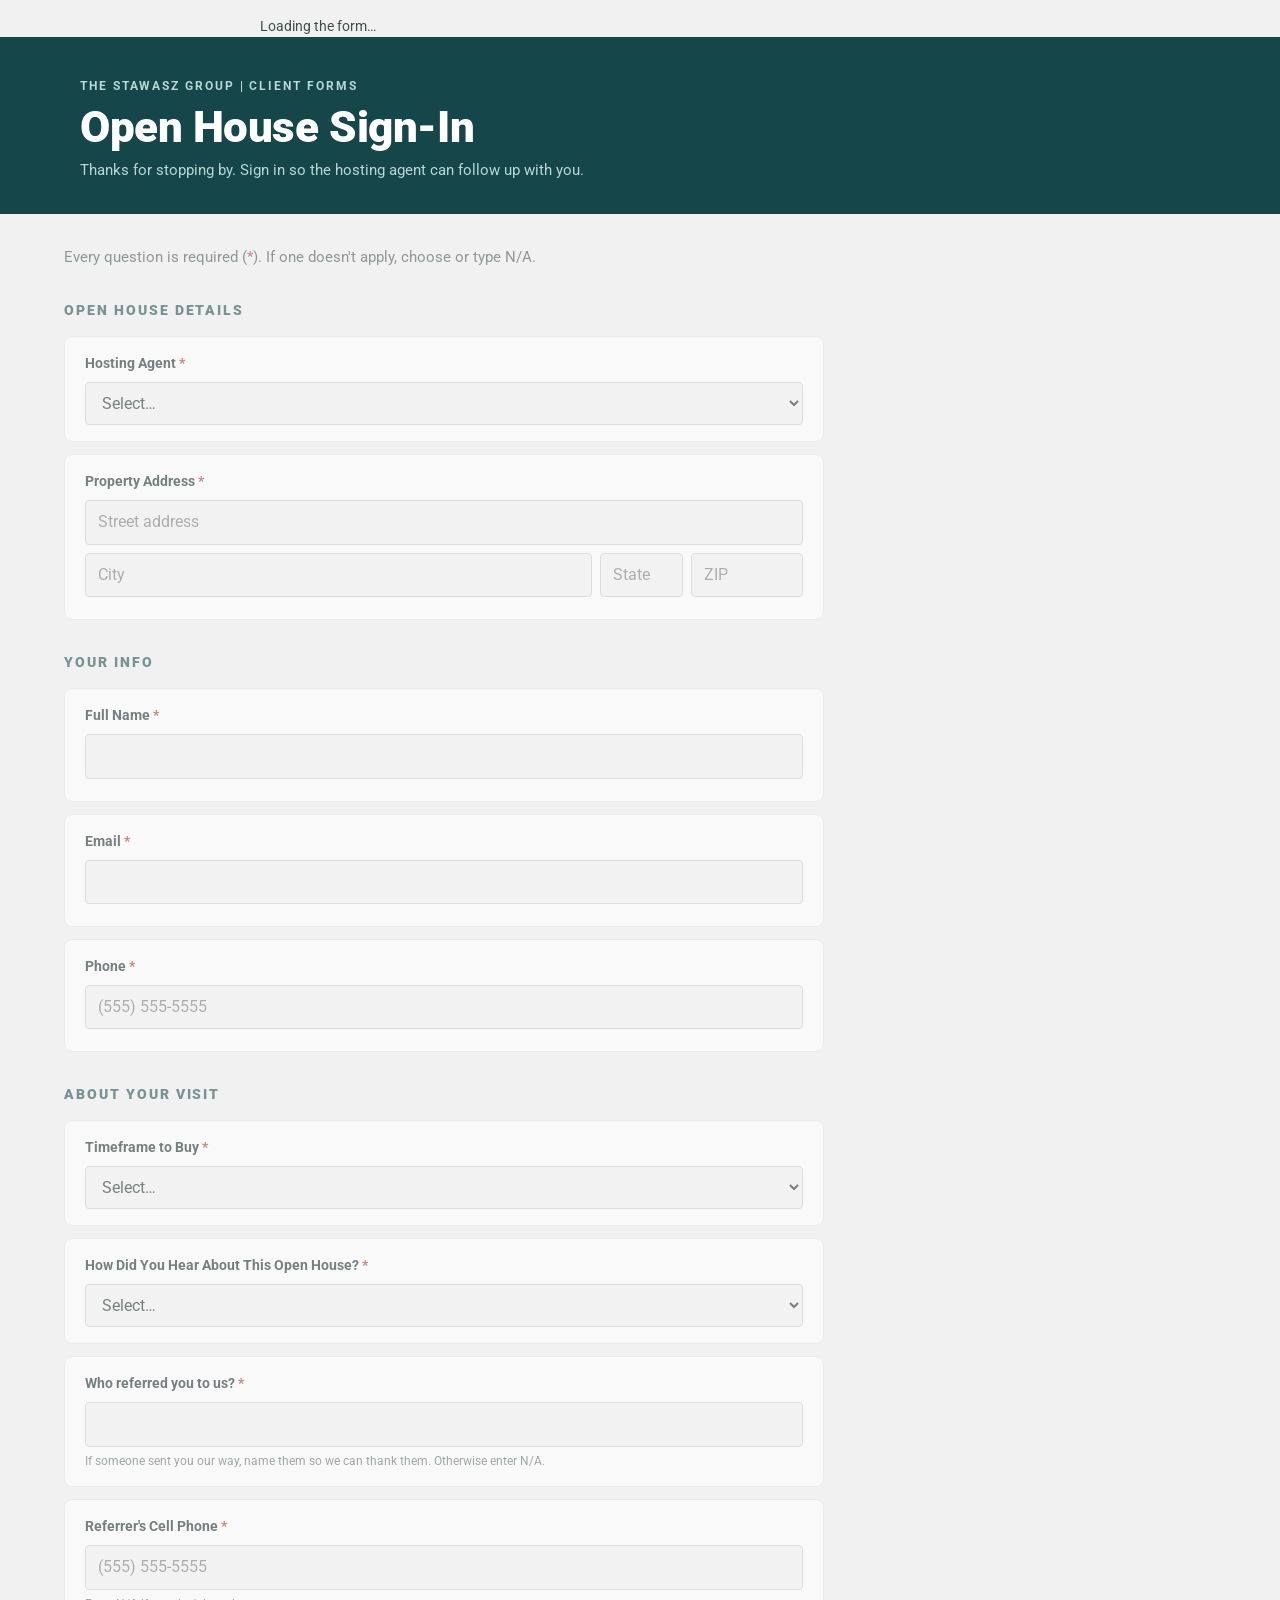
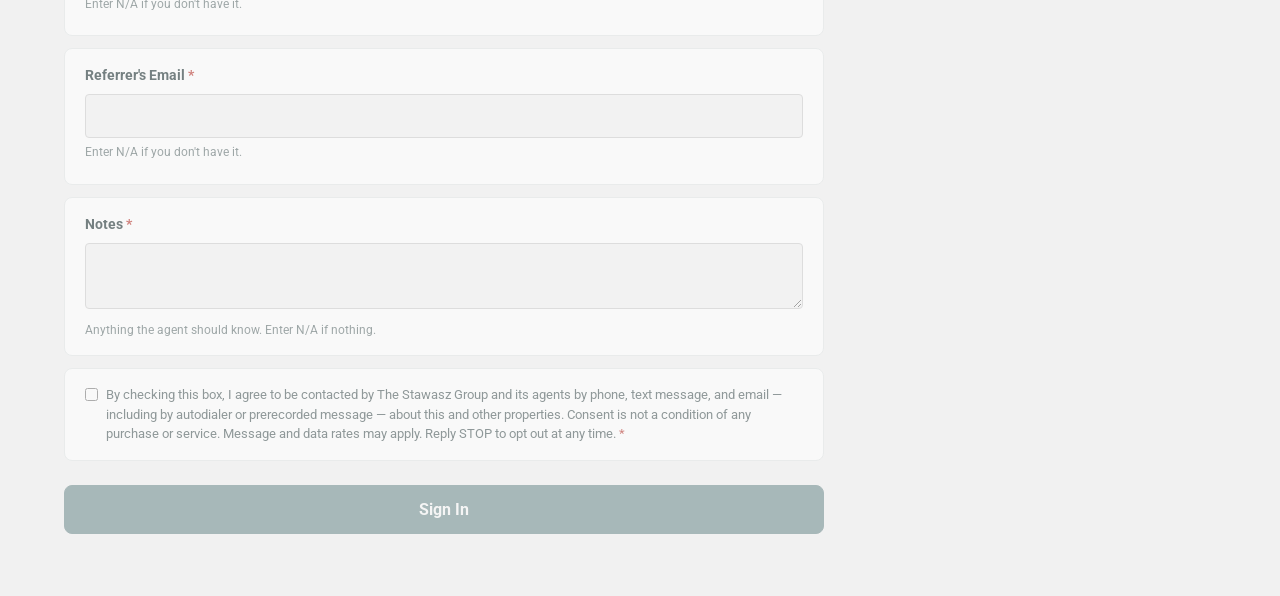
==== commit c395bbf1: "Sign-in and intake pages rebuilt from Client Forms v114 (TSG-Forms c9fd4d8) Loading state until page" ====
--- a/signin/index.html
+++ b/signin/index.html
@@ -119,7 +119,7 @@
   .hint--warn { color: var(--warn-ink); }
   input[type=text], input[type=email], input[type=tel], input[type=date], input[type=number], input[type=url], select, textarea {
     width: 100%; padding: 10px 12px; border: 1px solid var(--line); border-radius: var(--radius-sm); background: var(--input); color: var(--ink);
-    font-family: var(--font-sans); font-size: 15px; line-height: 1.4; }
+    font-family: var(--font-sans); font-size: 16px; line-height: 1.4; } /* 2026-10-06 (redteam UX): 16px stops iOS zooming on focus */
   input:focus, select:focus, textarea:focus { outline: 2px solid var(--heading); outline-offset: 1px; }
   input[readonly] { background: var(--surface); color: var(--ink-2); }
   input[type=file] { width: 100%; padding: 8px 0; font-family: var(--font-sans); font-size: 14px; color: var(--ink-2); }
@@ -176,6 +176,22 @@
     font-family: var(--font-sans); font-size: 14px; font-weight: 700; letter-spacing: .03em; text-align: center; padding: 10px 14px; }
   #pageLoadError { display: none; width: 90%; max-width: 760px; margin: var(--space-5) auto 0; padding: 14px 18px; background: var(--critical-bg);
     border: 1px solid var(--critical); border-radius: var(--radius-md); color: var(--critical); font-family: var(--font-sans); font-size: 14px; line-height: 1.45; }
+
+  /* ---------- 2026-10-06 (redteam UX, steps 32-36) ---------- */
+  /* Tap targets: every option row and button is at least 44px tall and the box itself is 22px. */
+  .opt, .opt-other { min-height: 44px; }
+  .opt input[type=radio], .opt input[type=checkbox], .opt-other input[type=radio], .opt-other input[type=checkbox] { width: 22px; height: 22px; flex: 0 0 22px; accent-color: var(--heading); }
+  label.opt { cursor: pointer; }
+  .tsg-btn { min-height: 44px; }
+  .tsg-btn--sm { min-height: 36px; }
+  /* Field-level errors sit under the field they belong to. */
+  .field-error { display: none; margin-top: 6px; font-size: 13px; line-height: 1.4; color: var(--critical); }
+  .field-error.is-on { display: block; }
+  .field.has-error > input, .field.has-error > select, .field.has-error > textarea { border-color: var(--critical); }
+  /* Loading state for the hosted pages (the loader adds .tsg-init until page.init answers). */
+  .tsg-init .tsg-form { opacity: .55; pointer-events: none; }
+  #initStatus { display: none; width: 90%; max-width: 760px; margin: var(--space-4) auto 0; font-size: 14px; color: var(--ink-2); }
+  .tsg-init #initStatus { display: block; }
 </style>
 
 <style>
@@ -210,6 +226,7 @@
      when the project could not reach FUB (bad key, outage). No detail is
      shown here on a public page; the error alert email carries the cause. -->
 <div id="qaTestBanner">QA TEST MODE &mdash; writes are real but tagged, notifications go only to Durand</div>
+<div id="initStatus" role="status" aria-live="polite">Loading the form&hellip;</div>
 <div id="pageLoadError" role="alert">
   <strong>This page is not working right now.</strong> The agent list could not be loaded. You can still sign in, but tell the agent you did, so they can check it reached them. The team has been alerted.
 </div>
@@ -266,17 +283,17 @@
       <div class="tsg-section"><h2 class="tsg-section__label">Your Info</h2></div>
       <div class="field">
         <label class="qlabel" for="visitorName">Full Name <span class="req">*</span></label>
-        <input type="text" id="visitorName">
+        <input type="text" id="visitorName" autocomplete="name" autocapitalize="words">
         <div class="hint hint--err" id="nameErr"></div>
       </div>
       <div class="field">
         <label class="qlabel" for="email">Email <span class="req">*</span></label>
-        <input type="email" id="email">
+        <input type="email" id="email" autocomplete="email" inputmode="email" autocapitalize="off" spellcheck="false">
         <div class="hint hint--err" id="emailErr"></div>
       </div>
       <div class="field">
         <label class="qlabel" for="phone">Phone <span class="req">*</span></label>
-        <input type="tel" id="phone" placeholder="(555) 555-5555" inputmode="tel">
+        <input type="tel" id="phone" placeholder="(555) 555-5555" inputmode="tel" autocomplete="tel">
         <div class="hint hint--err" id="phoneErr"></div>
       </div>
 
@@ -349,8 +366,8 @@
         </div>
       </div>
 
-      <button type="button" id="submitBtn" class="tsg-btn tsg-btn--submit" disabled>Sign In</button>
-      <div class="hint" id="missingHint"></div>
+      <button type="button" id="submitBtn" class="tsg-btn tsg-btn--submit" disabled aria-describedby="missingHint">Sign In</button>
+      <div class="hint" id="missingHint" role="status" aria-live="polite"></div>
       <div id="submitErr" class="tsg-msg tsg-msg--err"></div>
     </form>
   </div>
@@ -365,6 +382,7 @@
 <script>
 (function () {
   var q = new URLSearchParams(window.location.search);
+  document.documentElement.classList.add('tsg-init'); // 2026-10-06 (redteam UX): visible loading state until page.init answers
   window.PAGE_VERSION = "2026-10-06";
   var body = { action: 'page.init', form: "open-house", qatest: q.get('qatest') || '', website: '', pageVersion: window.PAGE_VERSION };
   // 2026-10-06 (redteam #8): the shared notice says "you can still sign in",
@@ -373,6 +391,7 @@
   // be saved. Say so, offer a retry, keep the submit buttons off, and tell the
   // server (best effort) so Durand hears about a dead page.
   function fail(err) {
+    document.documentElement.classList.remove('tsg-init');
     var el = document.getElementById('pageLoadError');
     if (el) {
       el.innerHTML = '<strong>This page could not load, so nothing can be saved right now.</strong> ' +
@@ -420,6 +439,7 @@
       res.agentList = Array.isArray(res.agentList) ? res.agentList : [];
       res.timeframeList = Array.isArray(res.timeframeList) ? res.timeframeList : [];
       res.param = function (name) { return q.get(name) || ''; };
+      document.documentElement.classList.remove('tsg-init');
       __run(res);
     })
     .catch(fail);
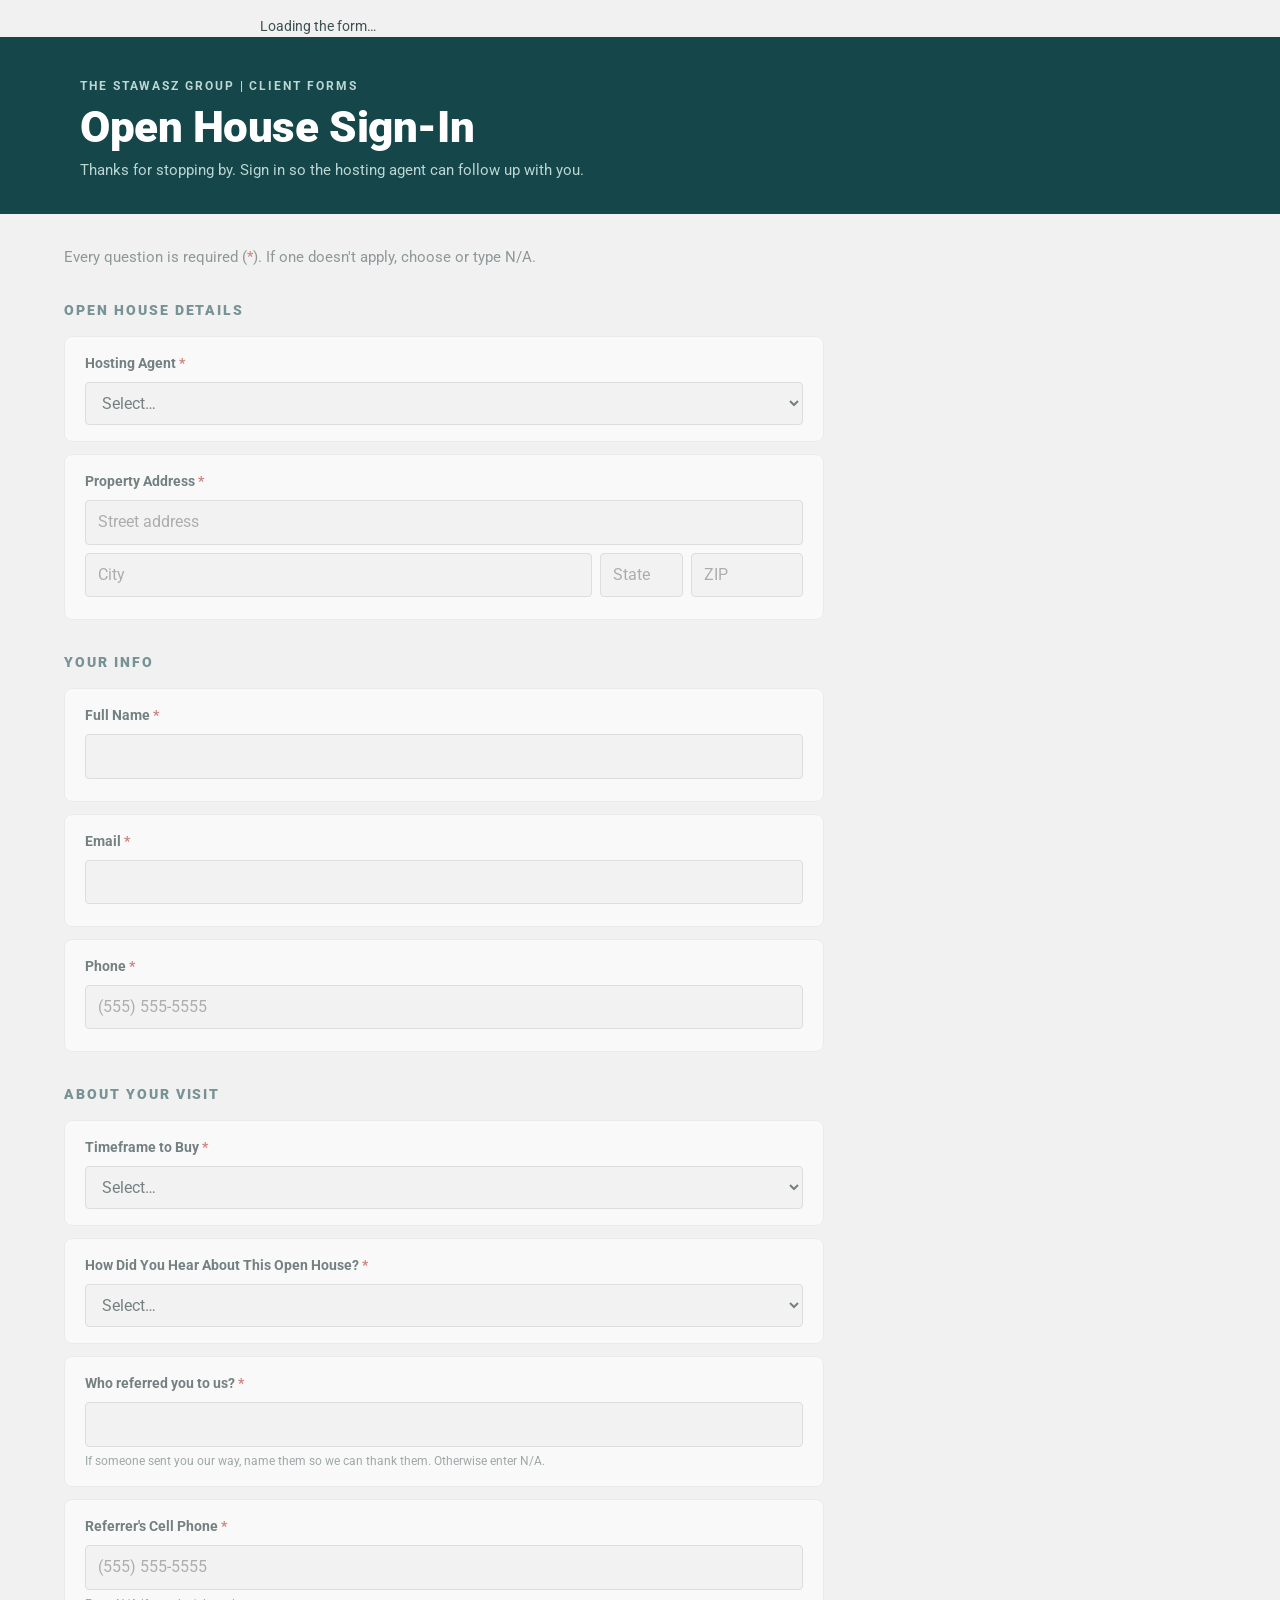
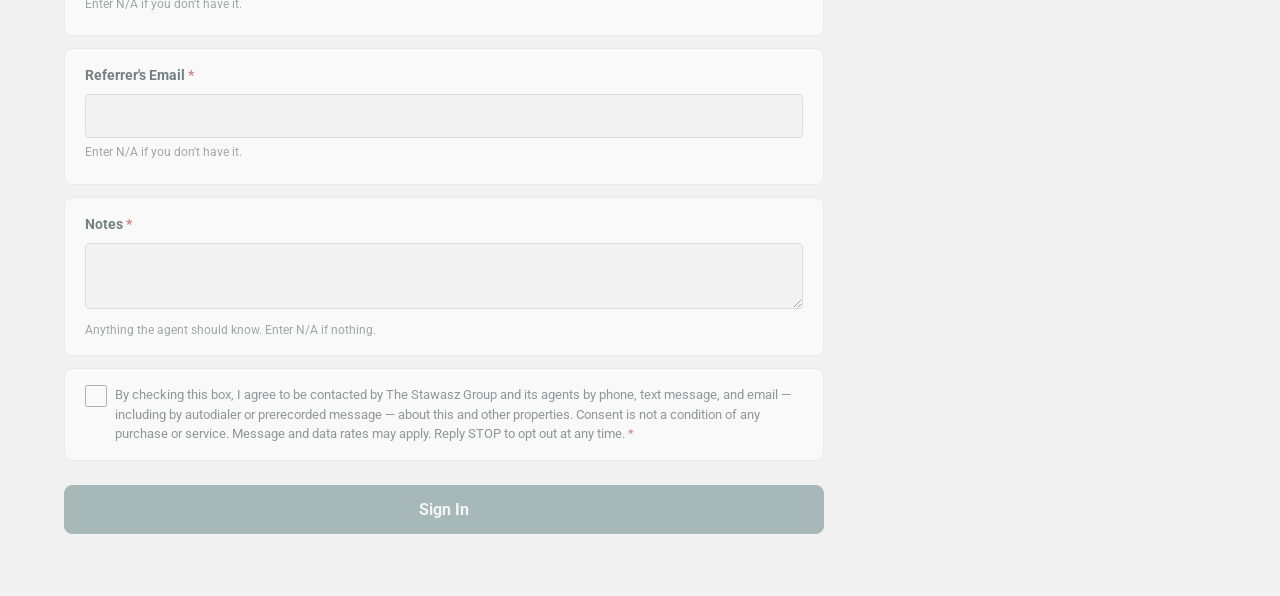
==== commit 4f119c12: "Sign-in and intake pages rebuilt from Client Forms v115 (TSG-Forms 21ccce6) Page version 2026-10-06." ====
--- a/signin/index.html
+++ b/signin/index.html
@@ -137,7 +137,7 @@
   /* The "Unknown / N/A" tick box under a date, and the street / city / state /
      ZIP address block (2026-10-05). */
   .na-check { display: inline-flex; align-items: center; gap: 6px; margin-top: var(--space-2); font-size: 14px; font-weight: 400; color: var(--ink-2); cursor: pointer; }
-  .na-check input { width: auto; margin: 0; }
+  .na-check input { width: 22px; height: 22px; margin: 0; flex: 0 0 22px; accent-color: var(--heading); }
   .tsg-addr { display: grid; grid-template-columns: 1fr 5.5em 7.5em; gap: var(--space-2); }
   .tsg-addr__street { grid-column: 1 / -1; }
   @media (max-width: 600px) { .tsg-addr { grid-template-columns: 1fr 1fr; } .tsg-addr__city { grid-column: 1 / -1; } }
@@ -204,7 +204,7 @@
   #successBox h2 { margin: 0 0 var(--space-2); color: var(--heading); font-size: 22px; }
   #successBox p { margin: 0 0 var(--space-4); color: var(--ink-2); }
   .consent-row { display: flex; align-items: flex-start; gap: var(--space-2); }
-  .consent-row input { width: auto; margin: 3px 0 0; flex: 0 0 auto; }
+  .consent-row input { width: 22px; height: 22px; margin: 0; flex: 0 0 22px; accent-color: var(--heading); }
   .consent-row label { font-weight: 400; font-size: 13px; line-height: 1.5; color: var(--ink-2); }
   #submitErr { margin-top: var(--space-3); margin-bottom: 0; text-align: center; }
   /* 2026-10-05, per Durand (live QA): the success confirmation "was not
@@ -383,7 +383,7 @@
 (function () {
   var q = new URLSearchParams(window.location.search);
   document.documentElement.classList.add('tsg-init'); // 2026-10-06 (redteam UX): visible loading state until page.init answers
-  window.PAGE_VERSION = "2026-10-06";
+  window.PAGE_VERSION = "2026-10-06.2";
   var body = { action: 'page.init', form: "open-house", qatest: q.get('qatest') || '', website: '', pageVersion: window.PAGE_VERSION };
   // 2026-10-06 (redteam #8): the shared notice says "you can still sign in",
   // which is true for a page served by Apps Script (only the agent list was
@@ -399,7 +399,13 @@
         'If it keeps failing, tell the agent and they will take your details by hand. The team has been alerted.';
       el.style.display = 'block';
       var retry = document.getElementById('pageLoadRetry');
-      if (retry) retry.addEventListener('click', function () { window.location.reload(); });
+      if (retry) retry.addEventListener('click', function () {
+        // 2026-10-06 (re-test A R4b): a stale page that is still being served
+        // (CDN cache) set the reload-once flag; Retry clears it so the next
+        // load may try the reload again.
+        try { Object.keys(sessionStorage).forEach(function (k) { if (k.indexOf('tsgPageReloaded-') === 0) sessionStorage.removeItem(k); }); } catch (storeErr) { /* ignore */ }
+        window.location.reload();
+      });
     }
     var buttons = document.querySelectorAll('button[type="submit"], input[type="submit"]');
     for (var i = 0; i < buttons.length; i++) buttons[i].disabled = true;
@@ -431,10 +437,16 @@
     .then(function (res) {
       if (res.pageVersion && res.pageVersion !== window.PAGE_VERSION) {
         var key = 'tsgPageReloaded-' + res.pageVersion;
-        var done = false;
-        try { done = !!sessionStorage.getItem(key); sessionStorage.setItem(key, '1'); } catch (storeErr) { done = false; }
+        // 2026-10-06 (re-test A R4a): "already reloaded" is also read off the
+        // URL (?v=<server version>), so blocked storage cannot loop the reload.
+        var done = q.get('v') === res.pageVersion;
+        try { done = done || !!sessionStorage.getItem(key); sessionStorage.setItem(key, '1'); } catch (storeErr) { /* storage blocked: the URL check stands */ }
         if (!done) { window.location.replace(window.location.pathname + '?v=' + encodeURIComponent(res.pageVersion) + (window.location.search ? '&' + window.location.search.slice(1) : '')); return; }
-        throw new Error('page version ' + window.PAGE_VERSION + ' but server expects ' + res.pageVersion);
+        // Still the old page after one reload (Pages not published yet): carry
+        // on when the server still accepts this version, else show the notice.
+        var accepted = Array.isArray(res.pageVersionsAccepted) ? res.pageVersionsAccepted : [res.pageVersion];
+        if (accepted.indexOf(window.PAGE_VERSION) === -1) throw new Error('page version ' + window.PAGE_VERSION + ' but server expects ' + res.pageVersion);
+        if (window.console) console.warn('Hosted page ' + window.PAGE_VERSION + ' is behind the server (' + res.pageVersion + ') but still accepted.');
       }
       res.agentList = Array.isArray(res.agentList) ? res.agentList : [];
       res.timeframeList = Array.isArray(res.timeframeList) ? res.timeframeList : [];
@@ -703,6 +715,7 @@
   el.addEventListener('input', validateForm);
   el.addEventListener('change', validateForm);
 });
+validateForm(); // 2026-10-06 (re-test C #36): say at load why the button is off, before the visitor types
 
 submitBtn.addEventListener('click', function () {
   // Final normalization pass right before building the payload, in case a
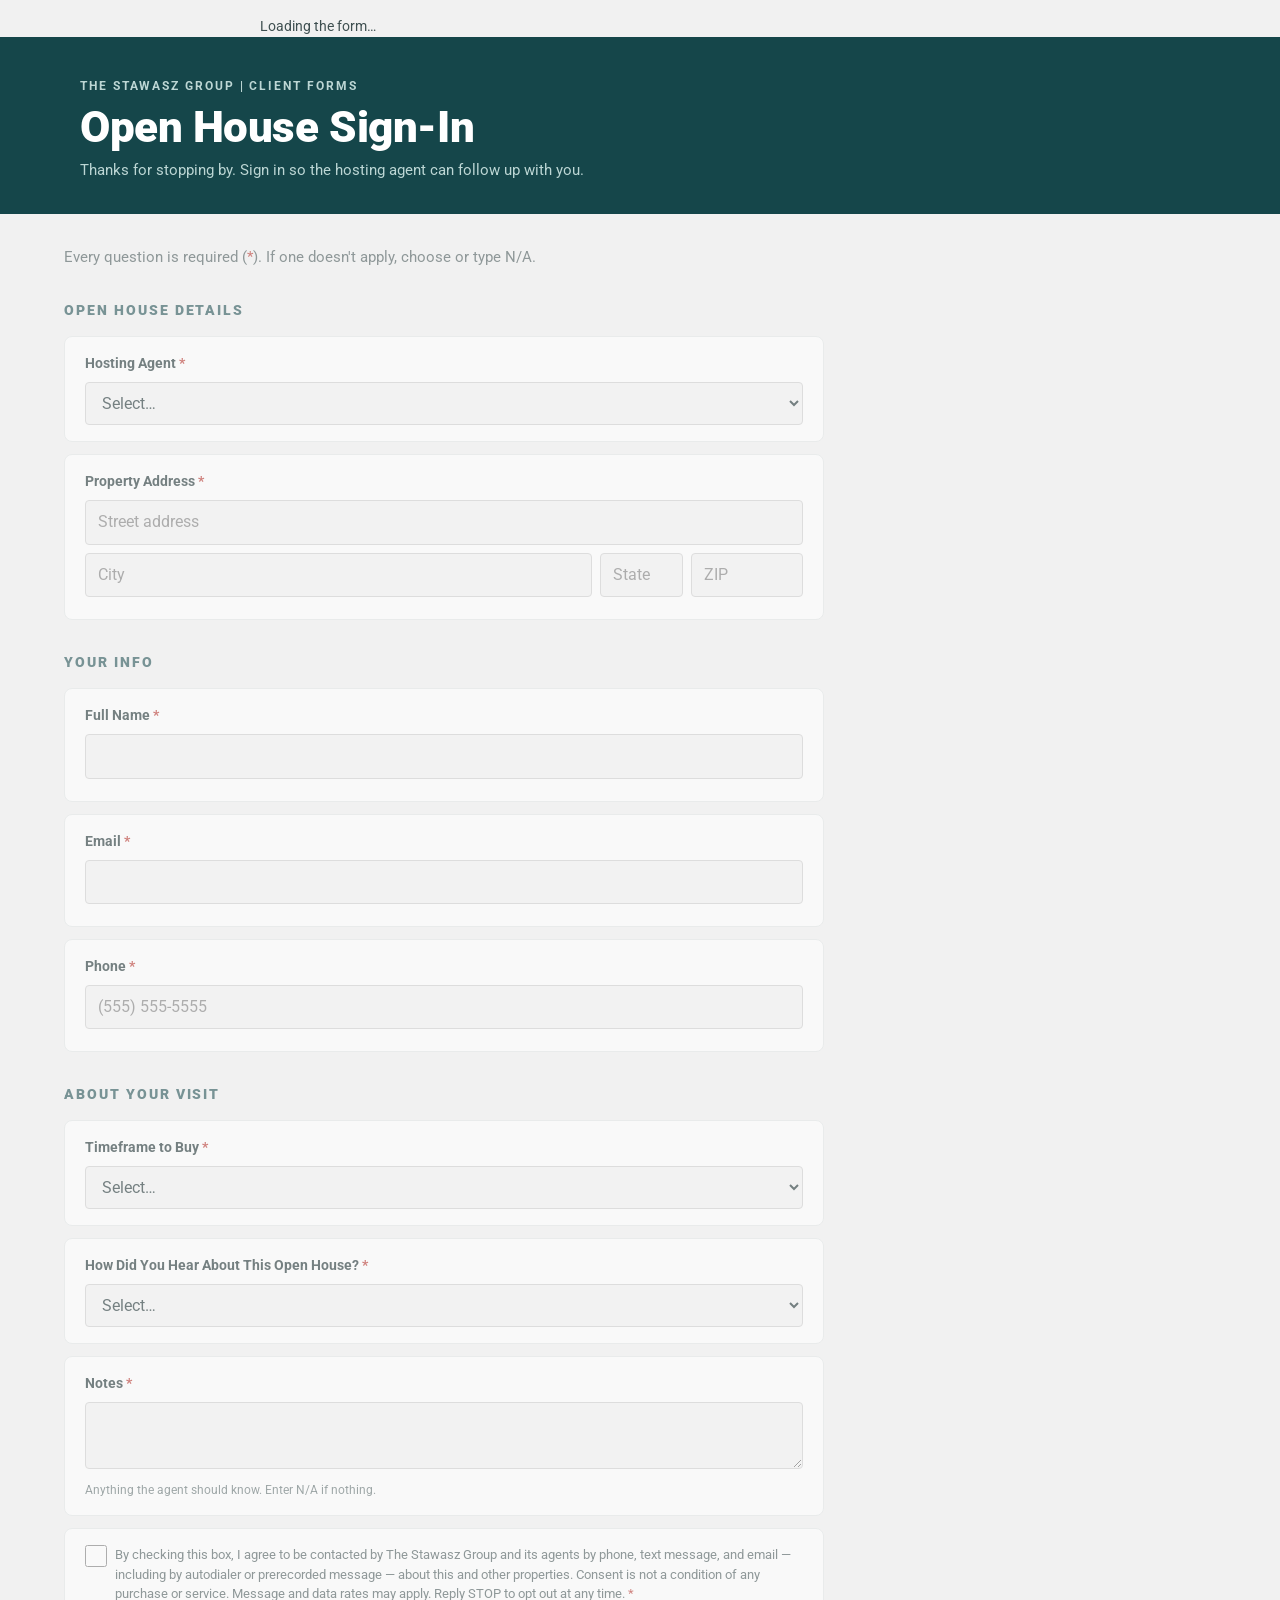
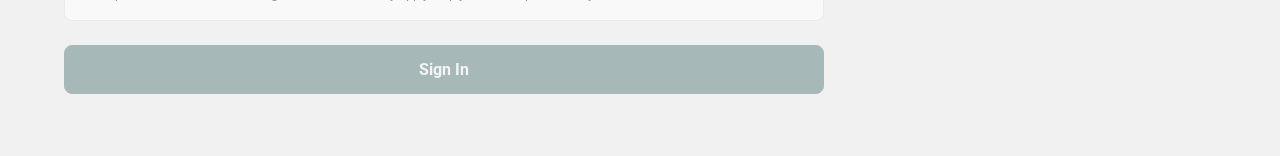
==== commit cb2d84a6: "Open House sign-in: show referrer questions only when Referral is chosen Built from tsg-forms branch" ====
--- a/signin/index.html
+++ b/signin/index.html
@@ -320,7 +320,7 @@
           <option value="Zillow">Zillow</option>
           <option value="Realtor.com">Realtor.com</option>
           <option value="Sign / Drive-by">Sign / Drive-by</option>
-          <option value="Agent Referral">Agent Referral</option>
+          <option value="Referral">Referral</option>
           <option value="Social Media">Social Media</option>
           <option value="Other">Other</option>
           <option value="N/A">N/A</option>
@@ -329,6 +329,10 @@
       <!-- 2026-10-01, per Durand: optional referrer, written to FUB's
            "Referred By" custom field and linked as a Referred By
            relationship -- same field the intake form has. -->
+      <!-- 2026-10-08, per Durand: the three referrer questions show only when
+           "Referral" is chosen under "How Did You Hear". Hidden, the page sends
+           N/A for the referrer, which the server already treats as no referrer. -->
+      <div id="referrerGroup" style="display:none">
       <div class="field">
         <label class="qlabel" for="referredBy">Who referred you to us? <span class="req">*</span></label>
         <input type="text" name="referredBy" id="referredBy" maxlength="200">
@@ -352,6 +356,7 @@
           <div class="hint">Enter N/A if you don't have it.</div>
           <div class="hint hint--err" id="referredByEmailErr"></div>
         </div>
+      </div>
       </div>
       <div class="field">
         <label class="qlabel" for="notes">Notes <span class="req">*</span></label>
@@ -648,8 +653,11 @@
 });
 
 // Shown unless "Who referred you to us?" is N/A.
+function referralChosen() {
+  return document.getElementById('howHeard').value === 'Referral';
+}
 function referrerContactNeeded() {
-  return !NA_ANSWER.test(referredByEl.value);
+  return referralChosen() && !NA_ANSWER.test(referredByEl.value);
 }
 
 [nameEl, streetEl, cityEl, zipEl, referredByEl].forEach(function (el) {
@@ -680,7 +688,9 @@
   if (!phoneOk) missing.push('Phone');
   if (!document.getElementById('timeframe').value) missing.push('Timeframe to Buy');
   if (!document.getElementById('howHeard').value) missing.push('How did you hear');
-  if (!referredByEl.value.trim()) missing.push('Who referred you (or N/A)');
+  var showReferrer = referralChosen();
+  document.getElementById('referrerGroup').style.display = showReferrer ? 'block' : 'none';
+  if (showReferrer && !referredByEl.value.trim()) missing.push('Who referred you (or N/A)');
   // 2026-10-05, per Durand: the referrer's cell and email, N/A accepted.
   var needReferrer = referrerContactNeeded();
   referrerContactEl.style.display = needReferrer ? 'block' : 'none';
@@ -751,7 +761,7 @@
     propertyAddress: streetEl.value + ', ' + cityEl.value + ', ' + stateEl.value + ' ' + zipEl.value,
     timeframe: document.getElementById('timeframe').value,
     howHeard: document.getElementById('howHeard').value,
-    referredBy: referredByEl.value,
+    referredBy: referralChosen() ? referredByEl.value : 'N/A',
     // 2026-10-05, per Durand: '' when the referrer is N/A (the boxes are
     // hidden); 'N/A' as answered; else digits / the lower-cased email.
     referredByPhone: !referrerContactNeeded() ? '' :
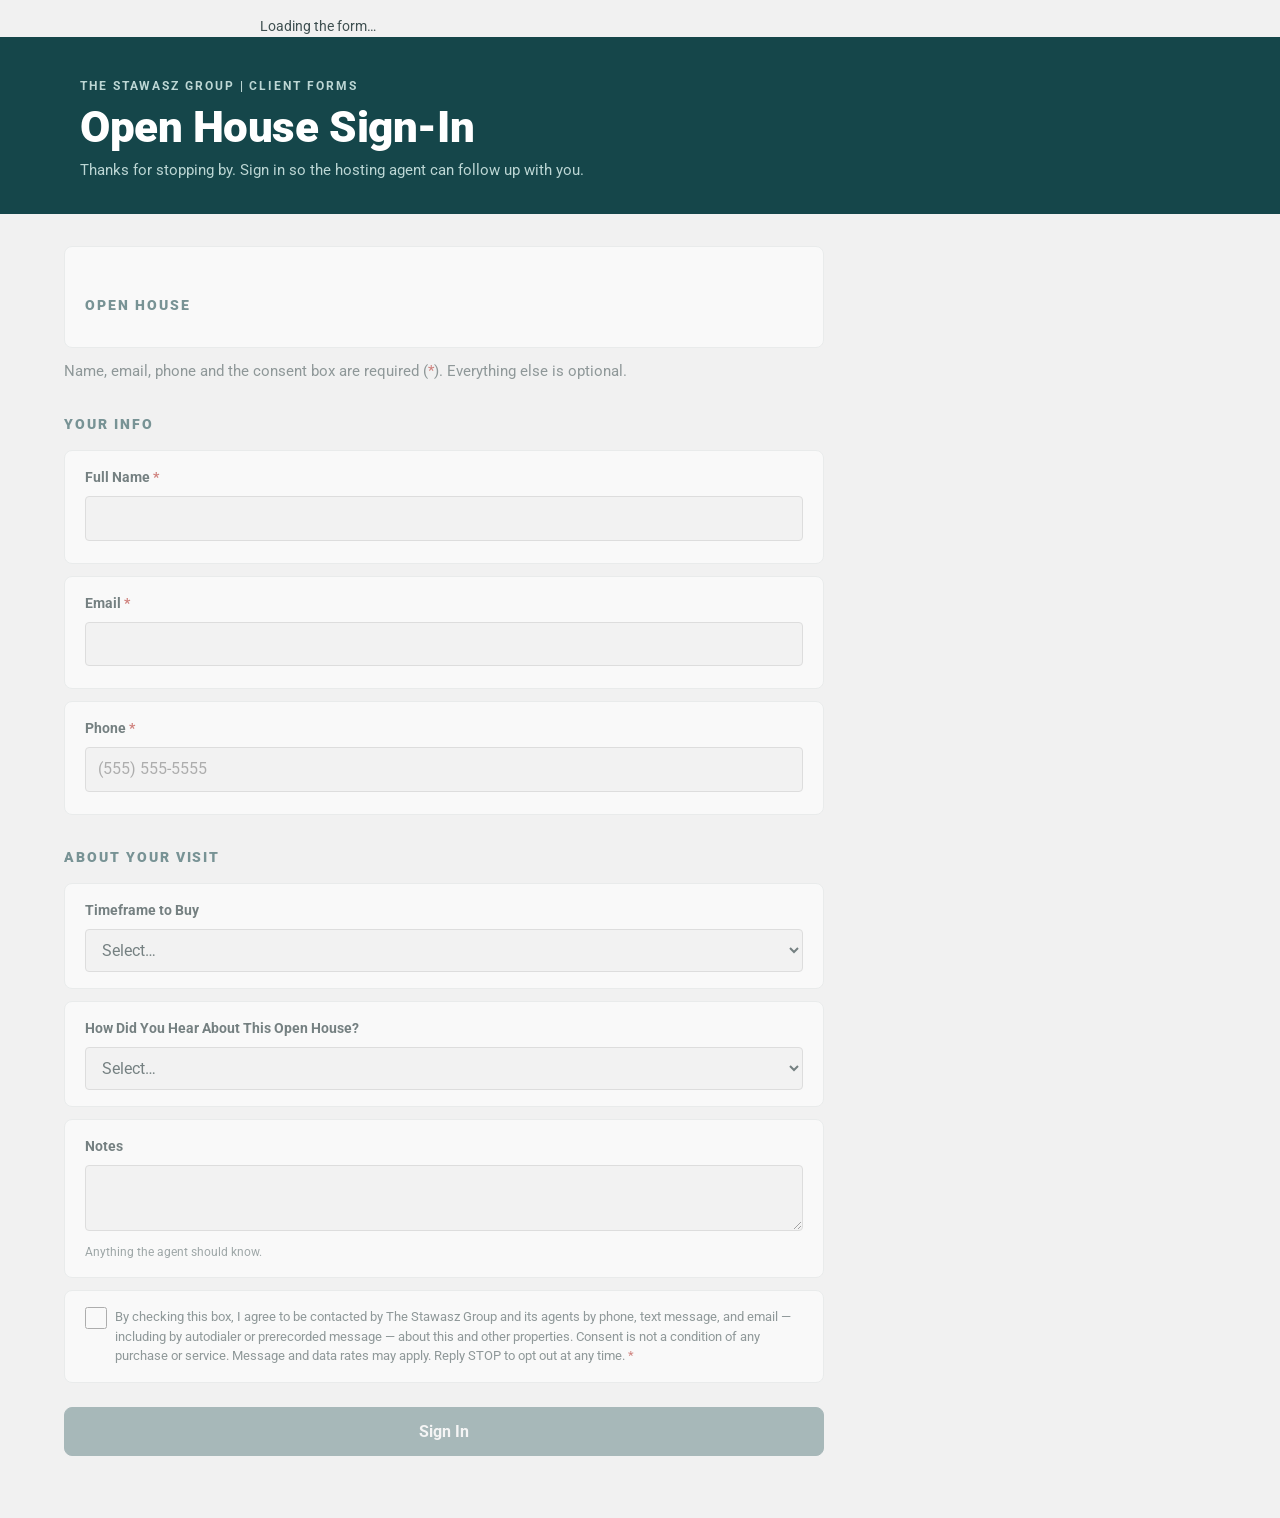
==== commit 26c9e586: "Open House sign-in: agent setup gate; only name, email, phone and consent required Built from tsg-ho" ====
--- a/signin/index.html
+++ b/signin/index.html
@@ -213,6 +213,13 @@
   #successBox h2 { color: var(--good); font-size: 26px; }
   #successBox:focus { outline: 3px solid var(--good); outline-offset: 2px; }
   #missingHint { text-align: center; }
+  /* 2026-10-08: the agent setup gate and the house banner. */
+  #setupGate { text-align: center; padding: var(--space-8) var(--space-5); border: 2px solid var(--heading); border-radius: var(--radius-md); }
+  #setupGate h2 { margin: 0 0 var(--space-2); color: var(--heading); font-size: 22px; }
+  #setupGate p { color: var(--ink-2); }
+  #setupLink { display: inline-block; text-decoration: none; margin: var(--space-3) 0; }
+  .house-line { margin: 0; font-size: 18px; color: var(--heading); }
+  #changeSetupWrap { text-align: center; margin-top: var(--space-6); }
 </style>
 <meta name="tsg-hosted-page" content="built from tsg-client-forms by tools/build-site.js; backend https://script.google.com/macros/s/AKfycby9oMzIXMySG6s9qBf1r17gHML4zgtrxOPVt2uAMWvshjPlHDcouDMUITo6hm4Sa-C_lA/exec">
 </head>
@@ -239,47 +246,31 @@
   </div>
 </header>
 <main class="tsg-page">
+  <!-- 2026-10-08, per Durand: shown until an agent has set up this open house
+       (agent, listing client and FUB deal, on the signed-in Generate-a-Custom-Link
+       page). The setup comes back here as ?agent=&address= and is kept on this
+       device for the rest of the day, so every visitor skips the address. -->
+  <div id="setupGate" class="field" style="display:none;">
+    <h2>This open house isn't set up yet</h2>
+    <p>Agent: pick yourself, the listing client and their FUB deal. The sign-in page then opens ready for visitors, with the address filled in.</p>
+    <a id="setupLink" class="tsg-btn tsg-btn--submit" href="#" target="_blank" rel="noopener">Set Up This Open House</a>
+    <p class="hint">Opens TSG's Generate-a-Custom-Link page. You need to be signed in with your TSG Google account.</p>
+  </div>
+
   <div id="formWrap">
     <form id="signInForm" class="tsg-form" novalidate>
       <input type="text" id="website" name="website" autocomplete="off" tabindex="-1" aria-hidden="true">
 
-      <!-- 2026-10-05, per Durand (live QA): every question here is required.
-           Each dropdown starts on a blank "Select…" that must be changed and
-           carries an N/A option; free-text boxes accept "N/A" typed. -->
-      <p class="tsg-intro">Every question is required (<span class="req">*</span>). If one doesn't apply, choose or type N/A.</p>
-      <div class="tsg-section"><h2 class="tsg-section__label">Open House Details</h2></div>
-      <div class="field">
-        <label class="qlabel" for="hostingAgent">Hosting Agent <span class="req">*</span></label>
-        <!-- 2026-09-07, per Durand: the hardcoded 6-name <option> list was
-             removed. The options are now built at page load from
-             AGENT_LIST, which doGet fills from FUB's own user roster (see
-             getAgentList in Code.gs), so this dropdown can't drift from
-             who's actually active in FUB. Only the blank option is markup;
-             if the roster fetch fails, AGENT_LIST is [] and the field
-             simply stays on "Select one" instead of erroring. -->
-        <!-- 2026-10-05: roster agents are inserted above "Not sure / N/A".
-             Chelsey Stiles is never in the roster (FORM_EXCLUDED_AGENT_IDS in
-             Code.gs) and is never re-added from an ?agent= link. -->
-        <select id="hostingAgent">
-          <option value="">Select…</option>
-          <option value="N/A" id="hostingAgentNa">Not sure / N/A</option>
-        </select>
-      </div>
-      <!-- 2026-10-05, per Durand (live QA): street, city, state and ZIP, all
-           required. An ?address= link is split into the four boxes. This is
-           the house being visited, so it is not written to the visitor's own
-           FUB address (see buildOpenHousePersonPayload). -->
-      <div class="field">
-        <label class="qlabel" for="propertyStreet">Property Address <span class="req">*</span></label>
-        <div class="tsg-addr">
-          <input type="text" id="propertyStreet" class="tsg-addr__street" placeholder="Street address" aria-label="Street address">
-          <input type="text" id="propertyCity" class="tsg-addr__city" placeholder="City" aria-label="City">
-          <input type="text" id="propertyState" class="tsg-addr__state" placeholder="State" aria-label="State" maxlength="2">
-          <input type="text" id="propertyZip" class="tsg-addr__zip" placeholder="ZIP" aria-label="ZIP code" inputmode="numeric" maxlength="10">
-        </div>
-        <div class="hint hint--err" id="addrErr"></div>
-      </div>
-
+      <!-- 2026-10-08, per Durand: only name, email, phone and the consent box
+           are required; everything else is optional. The hosting agent and the
+           property address are no longer questions: the agent sets the open
+           house up first (see #setupGate) and visitors only see #houseBanner. -->
+      <div id="houseBanner" class="field">
+        <div class="tsg-section"><h2 class="tsg-section__label">Open House</h2></div>
+        <p class="house-line"><strong id="houseAddress"></strong></p>
+        <p class="hint" id="houseAgentLine"></p>
+      </div>
+      <p class="tsg-intro">Name, email, phone and the consent box are required (<span class="req">*</span>). Everything else is optional.</p>
       <div class="tsg-section"><h2 class="tsg-section__label">Your Info</h2></div>
       <div class="field">
         <label class="qlabel" for="visitorName">Full Name <span class="req">*</span></label>
@@ -299,7 +290,7 @@
 
       <div class="tsg-section"><h2 class="tsg-section__label">About Your Visit</h2></div>
       <div class="field">
-        <label class="qlabel" for="timeframe">Timeframe to Buy <span class="req">*</span></label>
+        <label class="qlabel" for="timeframe">Timeframe to Buy</label>
         <!-- 2026-09-07, per Durand: same treatment as Hosting Agent above.
              These labels used to be a hardcoded copy of Code.gs's
              TIMEFRAME_IDS keys that had to match it character for
@@ -309,12 +300,10 @@
              background note are unchanged. -->
         <select id="timeframe">
           <option value="">Select…</option>
-          <option value="N/A" id="timeframeNa">Not sure / N/A</option>
         </select>
       </div>
       <div class="field">
-        <label class="qlabel" for="howHeard">How Did You Hear About This Open House? <span class="req">*</span></label>
-        <!-- 2026-10-05: nothing is preselected; "Select…" must be changed. -->
+        <label class="qlabel" for="howHeard">How Did You Hear About This Open House?</label>
         <select id="howHeard">
           <option value="">Select…</option>
           <option value="Zillow">Zillow</option>
@@ -323,7 +312,6 @@
           <option value="Referral">Referral</option>
           <option value="Social Media">Social Media</option>
           <option value="Other">Other</option>
-          <option value="N/A">N/A</option>
         </select>
       </div>
       <!-- 2026-10-01, per Durand: optional referrer, written to FUB's
@@ -334,34 +322,32 @@
            N/A for the referrer, which the server already treats as no referrer. -->
       <div id="referrerGroup" style="display:none">
       <div class="field">
-        <label class="qlabel" for="referredBy">Who referred you to us? <span class="req">*</span></label>
+        <label class="qlabel" for="referredBy">Who referred you to us?</label>
         <input type="text" name="referredBy" id="referredBy" maxlength="200">
-        <div class="hint">If someone sent you our way, name them so we can thank them. Otherwise enter N/A.</div>
+        <div class="hint">Name them so we can thank them.</div>
       </div>
       <!-- 2026-10-05, per Durand (live QA item 29): the referrer's cell and
-           email, so the right person is credited. Required (N/A accepted);
-           hidden while "Who referred you" is N/A. Used only to confirm the
+           email, so the right person is credited. Optional since 2026-10-08; a
+           filled-in answer must be a real phone / email. Shown once a referrer is named. Used only to confirm the
            referrer server-side -- this page never shows whether or how they
            were found. The email box is type=text so a typed N/A is allowed. -->
       <div id="referrerContact">
         <div class="field">
-          <label class="qlabel" for="referredByPhone">Referrer's Cell Phone <span class="req">*</span></label>
+          <label class="qlabel" for="referredByPhone">Referrer's Cell Phone</label>
           <input type="tel" id="referredByPhone" placeholder="(555) 555-5555" inputmode="tel" autocomplete="off">
-          <div class="hint">Enter N/A if you don't have it.</div>
           <div class="hint hint--err" id="referredByPhoneErr"></div>
         </div>
         <div class="field">
-          <label class="qlabel" for="referredByEmail">Referrer's Email <span class="req">*</span></label>
+          <label class="qlabel" for="referredByEmail">Referrer's Email</label>
           <input type="text" id="referredByEmail" inputmode="email" autocomplete="off" autocapitalize="off" spellcheck="false">
-          <div class="hint">Enter N/A if you don't have it.</div>
           <div class="hint hint--err" id="referredByEmailErr"></div>
         </div>
       </div>
       </div>
       <div class="field">
-        <label class="qlabel" for="notes">Notes <span class="req">*</span></label>
+        <label class="qlabel" for="notes">Notes</label>
         <textarea id="notes"></textarea>
-        <div class="hint">Anything the agent should know. Enter N/A if nothing.</div>
+        <div class="hint">Anything the agent should know.</div>
       </div>
 
       <div class="field">
@@ -382,13 +368,14 @@
     <p>We've sent your information to the hosting agent.</p>
     <button type="button" id="resetBtn" class="tsg-btn">Sign In Another Visitor</button>
   </div>
+  <p id="changeSetupWrap" class="hint" style="display:none;"><button type="button" id="changeSetupBtn" class="tsg-btn tsg-btn--ghost tsg-btn--sm">Agent: change open house</button></p>
 </main>
 
 <script>
 (function () {
   var q = new URLSearchParams(window.location.search);
   document.documentElement.classList.add('tsg-init'); // 2026-10-06 (redteam UX): visible loading state until page.init answers
-  window.PAGE_VERSION = "2026-10-06.2";
+  window.PAGE_VERSION = "2026-10-08";
   var body = { action: 'page.init', form: "open-house", qatest: q.get('qatest') || '', website: '', pageVersion: window.PAGE_VERSION };
   // 2026-10-06 (redteam #8): the shared notice says "you can still sign in",
   // which is true for a page served by Apps Script (only the agent list was
@@ -514,80 +501,88 @@
   qaBannerEl.style.display = 'block';
   document.body.style.paddingTop = (qaBannerEl.offsetHeight || 40) + 'px';
 }
-// 2026-10-01: an empty roster means the FUB fetch failed on the server; say
-// so on the page (Chrome.html's notice) instead of leaving a silently empty
-// Hosting Agent dropdown.
-if (!AGENT_LIST.length) {
-  var pageLoadErrorEl = document.getElementById('pageLoadError');
-  if (pageLoadErrorEl) pageLoadErrorEl.style.display = 'block';
-}
-
-// 2026-10-05: agents and timeframes are inserted above each dropdown's
-// "Not sure / N/A" option, which stays last.
-var hostingSel = document.getElementById('hostingAgent');
-AGENT_LIST.forEach(a => {
-  const opt = document.createElement('option');
-  opt.value = a.name;
-  opt.textContent = a.name;
-  hostingSel.insertBefore(opt, document.getElementById('hostingAgentNa'));
-});
-// 2026-10-02 (red-team): keep the ?agent=... prefill by adding it as an
-// option when the roster could not be loaded.
-// 2026-10-05, per Durand (live QA): ONLY when the roster is empty (FUB
-// unreachable). A roster that loaded but lacks the agent means they are not
-// pickable on the forms, and re-adding them from the link is exactly how an
-// old ?agent=Chelsey link kept preselecting Chelsey Stiles. The first-name
-// check mirrors FORM_EXCLUDED_AGENT_FIRST_NAMES in Code.gs for the FUB-down
-// case; the server ignores an excluded agent either way.
+// 2026-10-08, per Durand: the hosting agent and the property address are set
+// up by the agent, not asked of visitors. They arrive as ?agent=&address= from
+// the signed-in Generate-a-Custom-Link page (Deal Forms ?setup=1) and are kept
+// on this device until the end of the day, so a reload or a closed tab at the
+// door does not lose them. Nothing about a visitor is ever stored. Storage can
+// be unavailable (private mode, Apps Script's sandbox); the link alone still
+// works then.
+var AGENT_SETUP_URL = 'https://script.google.com/macros/s/AKfycbywU3ZWGPy4JAPJbzvFzUhFRMBcBFaLhepplXrDiPQn-MA0eqxNL_OqmwlBFhURT6Rr/exec?setup=1';
+var SETUP_KEY = 'tsg.openHouseSetup.v1';
+function todayKey() {
+  var d = new Date();
+  return d.getFullYear() + '-' + (d.getMonth() + 1) + '-' + d.getDate();
+}
+function readSavedSetup() {
+  try {
+    var saved = JSON.parse(window.localStorage.getItem(SETUP_KEY) || 'null');
+    if (saved && saved.address && saved.day === todayKey()) return saved;
+  } catch (e) { /* storage unavailable */ }
+  return null;
+}
+function saveSetup(st) {
+  try { window.localStorage.setItem(SETUP_KEY, JSON.stringify({ agent: st.agent, address: st.address, day: todayKey() })); } catch (e) { /* storage unavailable */ }
+}
+function clearSavedSetup() {
+  try { window.localStorage.removeItem(SETUP_KEY); } catch (e) { /* storage unavailable */ }
+}
+// 2026-10-05, per Durand (live QA): an excluded agent (Chelsey Stiles) is
+// never the hosting agent, and while the roster loaded an off-roster name from
+// a link is dropped; the server ignores either anyway.
 var FORM_EXCLUDED_AGENT_FIRST_NAMES = ['chelsey', 'chelsea'];
-var prefillAgentFirst = String(PREFILL_AGENT || '').trim().toLowerCase().split(/\s+/)[0];
-var prefillAgentExcluded = FORM_EXCLUDED_AGENT_FIRST_NAMES.indexOf(prefillAgentFirst) !== -1;
-if (PREFILL_AGENT && !AGENT_LIST.length && !prefillAgentExcluded) {
-  const hasPrefill = Array.from(hostingSel.options).some(o => o.value === PREFILL_AGENT);
-  if (!hasPrefill) {
-    const opt = document.createElement('option');
-    opt.value = PREFILL_AGENT;
-    opt.textContent = PREFILL_AGENT;
-    hostingSel.insertBefore(opt, document.getElementById('hostingAgentNa'));
+function cleanSetupAgent(name) {
+  name = collapseSpaces(name);
+  if (!name) return '';
+  if (FORM_EXCLUDED_AGENT_FIRST_NAMES.indexOf(name.toLowerCase().split(' ')[0]) !== -1) return '';
+  if (AGENT_LIST.length && !AGENT_LIST.some(function (a) { return a.name === name; })) return '';
+  return name;
+}
+var setup = null;
+if (collapseSpaces(PREFILL_ADDRESS)) {
+  setup = { agent: cleanSetupAgent(PREFILL_AGENT), address: collapseSpaces(PREFILL_ADDRESS) };
+  saveSetup(setup);
+} else {
+  setup = readSavedSetup();
+  if (setup) setup.agent = cleanSetupAgent(setup.agent);
+}
+var setupGateEl = document.getElementById('setupGate');
+var setupLinkEl = document.getElementById('setupLink');
+setupLinkEl.href = AGENT_SETUP_URL;
+function showSetupState() {
+  var ready = !!(setup && setup.address);
+  setupGateEl.style.display = ready ? 'none' : 'block';
+  document.getElementById('formWrap').classList.toggle('hidden', !ready);
+  document.getElementById('changeSetupWrap').style.display = ready ? 'block' : 'none';
+  if (ready) {
+    document.getElementById('houseAddress').textContent = setup.address;
+    document.getElementById('houseAgentLine').textContent = setup.agent ? 'Hosted by ' + setup.agent : '';
   }
 }
+document.getElementById('changeSetupBtn').addEventListener('click', function () {
+  if (!window.confirm('Clear this open house from this device? An agent will need to set it up again.')) return;
+  clearSavedSetup();
+  setup = null;
+  document.getElementById('successBox').style.display = 'none';
+  showSetupState();
+});
+
+// 2026-10-05: timeframes are inserted after "Select…". (2026-10-08: the
+// "Not sure / N/A" options are gone; a blank answer means no answer.)
 TIMEFRAME_LIST.forEach(t => {
   const opt = document.createElement('option');
   opt.value = t.name;
   opt.textContent = t.name;
-  document.getElementById('timeframe').insertBefore(opt, document.getElementById('timeframeNa'));
-});
-
-// Must run AFTER the options above are appended -- setting .value on a
-// <select> that doesn't yet contain a matching <option> silently does
-// nothing, so a ?agent=... prefill would have been dropped if this stayed
-// where it was. 2026-10-05: only selected when it is actually an option, so
-// an excluded or off-roster ?agent= leaves "Select…" showing.
-if (PREFILL_AGENT && Array.from(hostingSel.options).some(o => o.value === PREFILL_AGENT)) {
-  hostingSel.value = PREFILL_AGENT;
-}
-
-// 2026-10-05: the property address is four boxes now. An ?address= link
-// ("123 Main St, Philadelphia, PA 19103") is split into them; anything that
-// doesn't split cleanly goes into the street box for the visitor to finish.
-var streetEl = document.getElementById('propertyStreet');
-var cityEl = document.getElementById('propertyCity');
-var stateEl = document.getElementById('propertyState');
-var zipEl = document.getElementById('propertyZip');
-function fillAddressFromLine(line) {
+  document.getElementById('timeframe').appendChild(opt);
+});
+
+// The setup address ("123 Main St, Philadelphia, PA 19103") is split into the
+// four parts the server checks; one that does not split is sent as one line.
+function splitAddress(line) {
   line = collapseSpaces(line);
-  if (!line) return;
-  var mm = line.match(/^(.+?),\s*([^,]+?),\s*([A-Za-z]{2})\.?(?:\s+(\d{5}(?:-\d{4})?))?(?:\s*,?\s*(?:USA?|United States))?$/i);
-  if (mm) {
-    streetEl.value = mm[1];
-    cityEl.value = mm[2];
-    stateEl.value = mm[3].toUpperCase();
-    zipEl.value = mm[4] || '';
-  } else {
-    streetEl.value = line;
-  }
-}
-fillAddressFromLine(PREFILL_ADDRESS);
+  var mm = line.match(/^(.+?),\s*([^,]+?),\s*([A-Za-z]{2})\.?\s+(\d{5}(?:-\d{4})?)(?:\s*,?\s*(?:USA?|United States))?$/i);
+  return mm ? { street: mm[1], city: mm[2], state: mm[3].toUpperCase(), zip: mm[4] } : null;
+}
 
 var nameEl = document.getElementById('visitorName');
 var emailEl = document.getElementById('email');
@@ -652,18 +647,18 @@
   validateForm();
 });
 
-// Shown unless "Who referred you to us?" is N/A.
+// The referrer questions show when "Referral" is chosen; the cell and email
+// once a referrer is named.
 function referralChosen() {
   return document.getElementById('howHeard').value === 'Referral';
 }
 function referrerContactNeeded() {
-  return referralChosen() && !NA_ANSWER.test(referredByEl.value);
-}
-
-[nameEl, streetEl, cityEl, zipEl, referredByEl].forEach(function (el) {
+  return referralChosen() && !!referredByEl.value.trim() && !NA_ANSWER.test(referredByEl.value);
+}
+
+[nameEl, referredByEl].forEach(function (el) {
   el.addEventListener('blur', function () { this.value = collapseSpaces(this.value); validateForm(); });
 });
-stateEl.addEventListener('blur', function () { this.value = collapseSpaces(this.value).toUpperCase(); validateForm(); });
 
 emailEl.addEventListener('blur', function () { this.value = this.value.trim().toLowerCase(); validateForm(); });
 document.getElementById('notes').addEventListener('blur', function () { this.value = this.value.trim(); });
@@ -675,47 +670,37 @@
   var phoneDigits = digitsOnly(phoneEl.value);
   var phoneOk = phoneDigits.length >= 10 && phoneDigits.length <= 15;
   var consentOk = consentEl.checked;
-  // 2026-10-05, per Durand (live QA): every other question is required too
-  // (N/A accepted), and the address must be complete. The same rules are
-  // re-checked on the server (requireAnswers_ / requireFullAddress_).
-  var addrOk = streetEl.value.trim() && cityEl.value.trim() &&
-    /^[A-Za-z]{2}$/.test(stateEl.value.trim()) && /^\d{5}(-\d{4})?$/.test(zipEl.value.trim());
+  // 2026-10-08, per Durand: only name, email, phone and consent are required.
+  // The referrer's cell and email are optional, but one that is filled in must
+  // be a real phone / email (N/A still accepted). The server re-checks.
   var missing = [];
-  if (!hostingSel.value) missing.push('Hosting Agent');
-  if (!addrOk) missing.push('Property Address (street, city, state, ZIP)');
   if (!nameOk) missing.push('Full Name');
   if (!emailOk) missing.push('Email');
   if (!phoneOk) missing.push('Phone');
-  if (!document.getElementById('timeframe').value) missing.push('Timeframe to Buy');
-  if (!document.getElementById('howHeard').value) missing.push('How did you hear');
   var showReferrer = referralChosen();
   document.getElementById('referrerGroup').style.display = showReferrer ? 'block' : 'none';
-  if (showReferrer && !referredByEl.value.trim()) missing.push('Who referred you (or N/A)');
-  // 2026-10-05, per Durand: the referrer's cell and email, N/A accepted.
   var needReferrer = referrerContactNeeded();
   referrerContactEl.style.display = needReferrer ? 'block' : 'none';
   var refPhoneVal = referredByPhoneEl.value.trim();
   var refPhoneDigits = digitsOnly(refPhoneVal);
-  var refPhoneOk = NA_ANSWER.test(refPhoneVal) || (refPhoneDigits.length >= 10 && refPhoneDigits.length <= 15);
+  var refPhoneOk = !refPhoneVal || NA_ANSWER.test(refPhoneVal) || (refPhoneDigits.length >= 10 && refPhoneDigits.length <= 15);
   var refEmailVal = referredByEmailEl.value.trim();
-  var refEmailOk = NA_ANSWER.test(refEmailVal) || EMAIL_PATTERN.test(refEmailVal);
-  if (needReferrer && !refPhoneOk) missing.push("Referrer's cell phone (or N/A)");
-  if (needReferrer && !refEmailOk) missing.push("Referrer's email (or N/A)");
-  document.getElementById('referredByPhoneErr').textContent = (needReferrer && !refPhoneOk && refPhoneVal.length > 0) ? 'Enter a 10-digit phone number, or N/A.' : '';
-  document.getElementById('referredByEmailErr').textContent = (needReferrer && !refEmailOk && refEmailVal.length > 0) ? 'Enter a valid email address, or N/A.' : '';
-  if (!document.getElementById('notes').value.trim()) missing.push('Notes (or N/A)');
+  var refEmailOk = !refEmailVal || NA_ANSWER.test(refEmailVal) || EMAIL_PATTERN.test(refEmailVal);
+  if (needReferrer && !refPhoneOk) missing.push("a valid referrer's cell phone (or leave it blank)");
+  if (needReferrer && !refEmailOk) missing.push("a valid referrer's email (or leave it blank)");
+  document.getElementById('referredByPhoneErr').textContent = (needReferrer && !refPhoneOk) ? 'Enter a 10-digit phone number, or leave it blank.' : '';
+  document.getElementById('referredByEmailErr').textContent = (needReferrer && !refEmailOk) ? 'Enter a valid email address, or leave it blank.' : '';
   if (!consentOk) missing.push('the consent box');
 
   document.getElementById('nameErr').textContent = (!nameOk && nameEl.value.length > 0) ? 'Name is required.' : '';
   document.getElementById('emailErr').textContent = (!emailOk && emailEl.value.length > 0) ? 'Enter a valid email address (e.g. name@example.com).' : '';
   document.getElementById('phoneErr').textContent = (!phoneOk && phoneEl.value.length > 0) ? 'Enter a valid 10-digit phone number.' : '';
-  document.getElementById('addrErr').textContent = (!addrOk && (stateEl.value || zipEl.value)) ? 'Enter the street, city, 2-letter state and 5-digit ZIP.' : '';
   document.getElementById('missingHint').textContent = missing.length ? 'Still needed: ' + missing.join(', ') + '.' : '';
 
   submitBtn.disabled = missing.length > 0;
 }
 
-[hostingSel, document.getElementById('timeframe'), document.getElementById('howHeard'), streetEl, cityEl, stateEl, zipEl,
+[document.getElementById('timeframe'), document.getElementById('howHeard'),
   referredByEl, referredByPhoneEl, referredByEmailEl, document.getElementById('notes')].forEach(function (el) {
   el.addEventListener('input', validateForm);
   el.addEventListener('change', validateForm);
@@ -725,6 +710,7 @@
   el.addEventListener('input', validateForm);
   el.addEventListener('change', validateForm);
 });
+showSetupState(); // 2026-10-08: the setup gate until an agent has set up this open house
 validateForm(); // 2026-10-06 (re-test C #36): say at load why the button is off, before the visitor types
 
 submitBtn.addEventListener('click', function () {
@@ -732,14 +718,14 @@
   // field was edited after its own blur/change fired.
   nameEl.value = collapseSpaces(nameEl.value);
   emailEl.value = emailEl.value.trim().toLowerCase();
-  [streetEl, cityEl, zipEl].forEach(function (el) { el.value = collapseSpaces(el.value); });
-  stateEl.value = collapseSpaces(stateEl.value).toUpperCase();
   referredByEl.value = collapseSpaces(referredByEl.value);
   referredByEmailEl.value = referredByEmailEl.value.trim().toLowerCase();
   document.getElementById('notes').value = document.getElementById('notes').value.trim();
 
   validateForm();
   if (submitBtn.disabled) return;
+  if (!setup || !setup.address) { showSetupState(); return; }
+  var addrParts = splitAddress(setup.address) || { street: '', city: '', state: '', zip: '' };
 
   submitBtn.disabled = true;
   submitBtn.textContent = 'Signing In...';
@@ -752,21 +738,22 @@
     visitorName: nameEl.value,
     email: emailEl.value,
     phone: digitsOnly(phoneEl.value),
-    hostingAgent: hostingSel.value,
-    // 2026-10-05: the four parts, plus the one line older code reads.
-    propertyStreet: streetEl.value,
-    propertyCity: cityEl.value,
-    propertyState: stateEl.value,
-    propertyZip: zipEl.value,
-    propertyAddress: streetEl.value + ', ' + cityEl.value + ', ' + stateEl.value + ' ' + zipEl.value,
+    // 2026-10-08, per Durand: the agent and the house come from the setup;
+    // an unanswered optional question is sent blank.
+    hostingAgent: setup.agent || '',
+    propertyStreet: addrParts.street,
+    propertyCity: addrParts.city,
+    propertyState: addrParts.state,
+    propertyZip: addrParts.zip,
+    propertyAddress: setup.address,
     timeframe: document.getElementById('timeframe').value,
     howHeard: document.getElementById('howHeard').value,
-    referredBy: referralChosen() ? referredByEl.value : 'N/A',
-    // 2026-10-05, per Durand: '' when the referrer is N/A (the boxes are
-    // hidden); 'N/A' as answered; else digits / the lower-cased email.
-    referredByPhone: !referrerContactNeeded() ? '' :
+    referredBy: referralChosen() ? referredByEl.value : '',
+    // '' when no referrer is named or the box was left blank; 'N/A' as
+    // answered; else digits / the lower-cased email.
+    referredByPhone: !referrerContactNeeded() || !referredByPhoneEl.value.trim() ? '' :
       (NA_ANSWER.test(referredByPhoneEl.value) ? 'N/A' : digitsOnly(referredByPhoneEl.value)),
-    referredByEmail: !referrerContactNeeded() ? '' :
+    referredByEmail: !referrerContactNeeded() || !referredByEmailEl.value.trim() ? '' :
       (NA_ANSWER.test(referredByEmailEl.value) ? 'N/A' : referredByEmailEl.value.trim().toLowerCase()),
     followUpConsent: consentEl.checked ? 'Yes' : 'No',
     notes: document.getElementById('notes').value
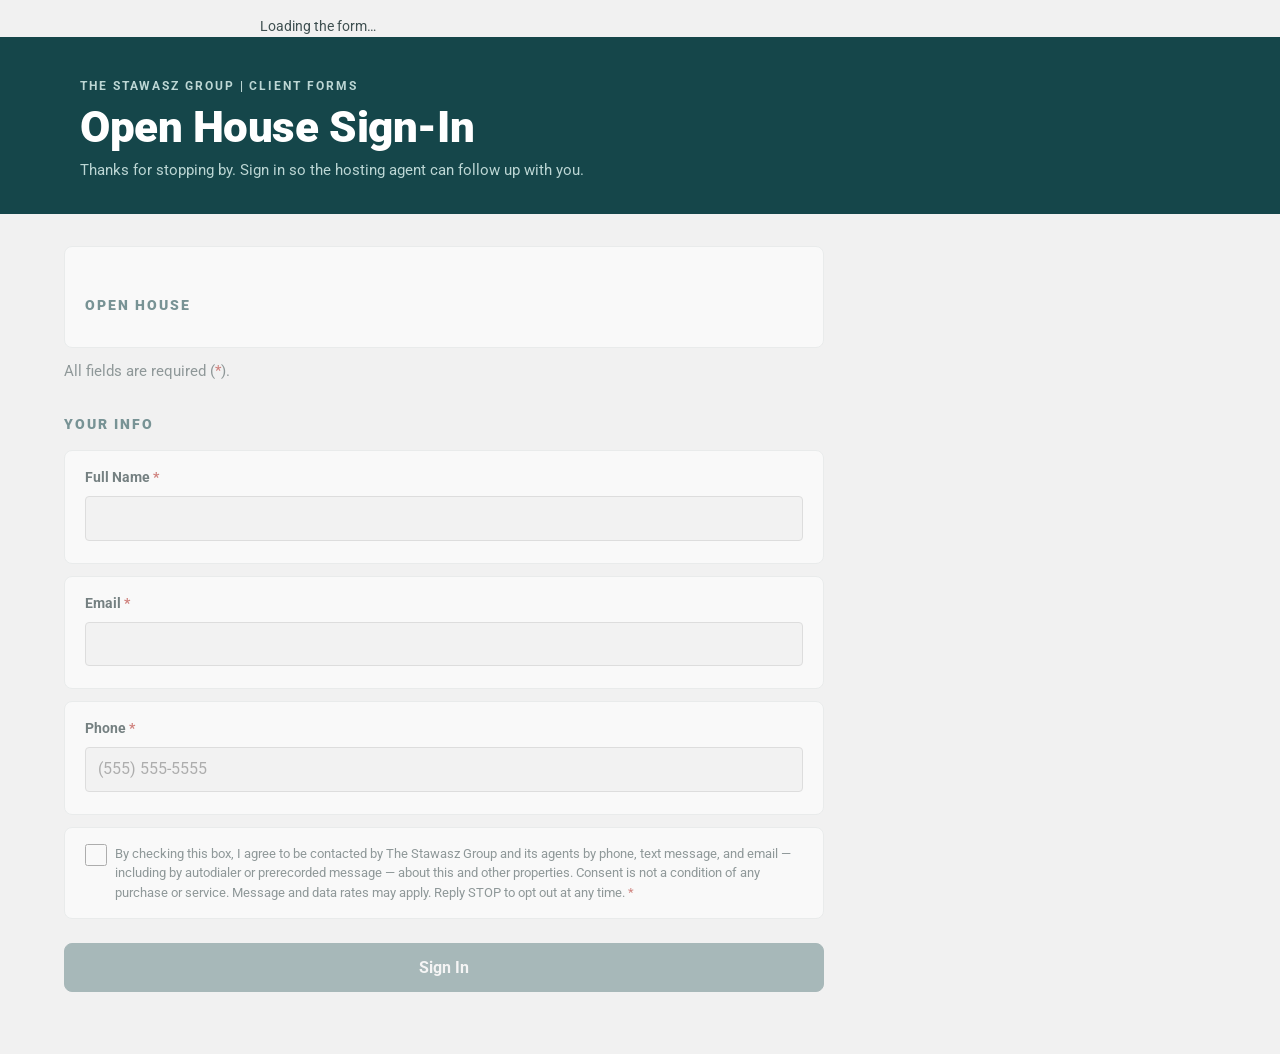
==== commit 2cabd7bd: "Rebuild sign-in and intake pages from TSG-Forms af1c426 (page version 2026-10-13) Sign-in asks only " ====
--- a/signin/index.html
+++ b/signin/index.html
@@ -261,8 +261,7 @@
     <form id="signInForm" class="tsg-form" novalidate>
       <input type="text" id="website" name="website" autocomplete="off" tabindex="-1" aria-hidden="true">
 
-      <!-- 2026-10-08, per Durand: only name, email, phone and the consent box
-           are required; everything else is optional. The hosting agent and the
+      <!-- 2026-10-08, per Durand: the hosting agent and the
            property address are no longer questions: the agent sets the open
            house up first (see #setupGate) and visitors only see #houseBanner. -->
       <div id="houseBanner" class="field">
@@ -270,7 +269,7 @@
         <p class="house-line"><strong id="houseAddress"></strong></p>
         <p class="hint" id="houseAgentLine"></p>
       </div>
-      <p class="tsg-intro">Name, email, phone and the consent box are required (<span class="req">*</span>). Everything else is optional.</p>
+      <p class="tsg-intro">All fields are required (<span class="req">*</span>).</p>
       <div class="tsg-section"><h2 class="tsg-section__label">Your Info</h2></div>
       <div class="field">
         <label class="qlabel" for="visitorName">Full Name <span class="req">*</span></label>
@@ -288,68 +287,9 @@
         <div class="hint hint--err" id="phoneErr"></div>
       </div>
 
-      <div class="tsg-section"><h2 class="tsg-section__label">About Your Visit</h2></div>
-      <div class="field">
-        <label class="qlabel" for="timeframe">Timeframe to Buy</label>
-        <!-- 2026-09-07, per Durand: same treatment as Hosting Agent above.
-             These labels used to be a hardcoded copy of Code.gs's
-             TIMEFRAME_IDS keys that had to match it character for
-             character; both are now read live from FUB's /v1/timeframes
-             (see getFubTimeframes). The submitted value is still the
-             display string, not the numeric id, so the wire format and the
-             background note are unchanged. -->
-        <select id="timeframe">
-          <option value="">Select…</option>
-        </select>
-      </div>
-      <div class="field">
-        <label class="qlabel" for="howHeard">How Did You Hear About This Open House?</label>
-        <select id="howHeard">
-          <option value="">Select…</option>
-          <option value="Zillow">Zillow</option>
-          <option value="Realtor.com">Realtor.com</option>
-          <option value="Sign / Drive-by">Sign / Drive-by</option>
-          <option value="Referral">Referral</option>
-          <option value="Social Media">Social Media</option>
-          <option value="Other">Other</option>
-        </select>
-      </div>
-      <!-- 2026-10-01, per Durand: optional referrer, written to FUB's
-           "Referred By" custom field and linked as a Referred By
-           relationship -- same field the intake form has. -->
-      <!-- 2026-10-08, per Durand: the three referrer questions show only when
-           "Referral" is chosen under "How Did You Hear". Hidden, the page sends
-           N/A for the referrer, which the server already treats as no referrer. -->
-      <div id="referrerGroup" style="display:none">
-      <div class="field">
-        <label class="qlabel" for="referredBy">Who referred you to us?</label>
-        <input type="text" name="referredBy" id="referredBy" maxlength="200">
-        <div class="hint">Name them so we can thank them.</div>
-      </div>
-      <!-- 2026-10-05, per Durand (live QA item 29): the referrer's cell and
-           email, so the right person is credited. Optional since 2026-10-08; a
-           filled-in answer must be a real phone / email. Shown once a referrer is named. Used only to confirm the
-           referrer server-side -- this page never shows whether or how they
-           were found. The email box is type=text so a typed N/A is allowed. -->
-      <div id="referrerContact">
-        <div class="field">
-          <label class="qlabel" for="referredByPhone">Referrer's Cell Phone</label>
-          <input type="tel" id="referredByPhone" placeholder="(555) 555-5555" inputmode="tel" autocomplete="off">
-          <div class="hint hint--err" id="referredByPhoneErr"></div>
-        </div>
-        <div class="field">
-          <label class="qlabel" for="referredByEmail">Referrer's Email</label>
-          <input type="text" id="referredByEmail" inputmode="email" autocomplete="off" autocapitalize="off" spellcheck="false">
-          <div class="hint hint--err" id="referredByEmailErr"></div>
-        </div>
-      </div>
-      </div>
-      <div class="field">
-        <label class="qlabel" for="notes">Notes</label>
-        <textarea id="notes"></textarea>
-        <div class="hint">Anything the agent should know.</div>
-      </div>
-
+      <!-- 2026-10-13, per Durand: the sign-in asks only name, phone, email and
+           consent. Timeframe, how heard, referrer and notes were removed; the
+           server still treats them as optional and simply receives none. -->
       <div class="field">
         <div class="consent-row">
           <input type="checkbox" id="consent">
@@ -368,14 +308,18 @@
     <p>We've sent your information to the hosting agent.</p>
     <button type="button" id="resetBtn" class="tsg-btn">Sign In Another Visitor</button>
   </div>
-  <p id="changeSetupWrap" class="hint" style="display:none;"><button type="button" id="changeSetupBtn" class="tsg-btn tsg-btn--ghost tsg-btn--sm">Agent: change open house</button></p>
+  <p id="changeSetupWrap" class="hint" style="display:none;"><button type="button" id="changeSetupBtn" class="tsg-btn tsg-btn--ghost tsg-btn--sm">Agent: change open house</button>
+    <!-- 2026-10-13, per Durand: after the open house the agent opens the signed-in
+         follow-up list (Deal Forms ?followup=1) to add what they learned. Nothing
+         about visitors is ever shown on this public page. -->
+    <a id="followUpLink" class="tsg-btn tsg-btn--ghost tsg-btn--sm" href="#" target="_blank" rel="noopener">Agent: open house follow-up</a></p>
 </main>
 
 <script>
 (function () {
   var q = new URLSearchParams(window.location.search);
   document.documentElement.classList.add('tsg-init'); // 2026-10-06 (redteam UX): visible loading state until page.init answers
-  window.PAGE_VERSION = "2026-10-08";
+  window.PAGE_VERSION = "2026-10-13";
   var body = { action: 'page.init', form: "open-house", qatest: q.get('qatest') || '', website: '', pageVersion: window.PAGE_VERSION };
   // 2026-10-06 (redteam #8): the shared notice says "you can still sign in",
   // which is true for a page served by Apps Script (only the agent list was
@@ -468,6 +412,8 @@
 // literal here.
 var PREFILL_AGENT = __INIT.param('agent');
 var PREFILL_ADDRESS = __INIT.param('address');
+var PREFILL_PRICE = __INIT.param('price'); // 2026-10-08: the listing price from the agent's setup
+var PREFILL_LISTING_AGENT = __INIT.param('listingAgent'); // 2026-10-13: who new sign-ins go to on a TSG listing
 // Added 2026-09-03 for the "Generate Link" setup page: an agent who
 // already knows who's coming can bake their name/email/phone into the
 // link so the visitor only has to confirm it. Optional -- all default to
@@ -486,7 +432,6 @@
 // query param. Both fail open to [], in which case the dropdown keeps just
 // its blank option.
 var AGENT_LIST = __INIT.agentList;
-var TIMEFRAME_LIST = __INIT.timeframeList;
 // Requires a real-looking TLD (2+ letters) -- matches the tightened check in
 // Code.gs, so a bad email is caught here first with a clear inline message
 // instead of round-tripping to FUB and coming back as a generic error.
@@ -522,7 +467,7 @@
   return null;
 }
 function saveSetup(st) {
-  try { window.localStorage.setItem(SETUP_KEY, JSON.stringify({ agent: st.agent, address: st.address, day: todayKey() })); } catch (e) { /* storage unavailable */ }
+  try { window.localStorage.setItem(SETUP_KEY, JSON.stringify({ agent: st.agent, listingAgent: st.listingAgent || '', address: st.address, price: st.price || '', day: todayKey() })); } catch (e) { /* storage unavailable */ }
 }
 function clearSavedSetup() {
   try { window.localStorage.removeItem(SETUP_KEY); } catch (e) { /* storage unavailable */ }
@@ -540,11 +485,11 @@
 }
 var setup = null;
 if (collapseSpaces(PREFILL_ADDRESS)) {
-  setup = { agent: cleanSetupAgent(PREFILL_AGENT), address: collapseSpaces(PREFILL_ADDRESS) };
+  setup = { agent: cleanSetupAgent(PREFILL_AGENT), listingAgent: cleanSetupAgent(PREFILL_LISTING_AGENT), address: collapseSpaces(PREFILL_ADDRESS), price: digitsOnly(PREFILL_PRICE) };
   saveSetup(setup);
 } else {
   setup = readSavedSetup();
-  if (setup) setup.agent = cleanSetupAgent(setup.agent);
+  if (setup) { setup.agent = cleanSetupAgent(setup.agent); setup.listingAgent = cleanSetupAgent(setup.listingAgent); }
 }
 var setupGateEl = document.getElementById('setupGate');
 var setupLinkEl = document.getElementById('setupLink');
@@ -555,6 +500,7 @@
   document.getElementById('formWrap').classList.toggle('hidden', !ready);
   document.getElementById('changeSetupWrap').style.display = ready ? 'block' : 'none';
   if (ready) {
+    document.getElementById('followUpLink').href = AGENT_SETUP_URL.replace('?setup=1', '?followup=1') + '&address=' + encodeURIComponent(setup.address);
     document.getElementById('houseAddress').textContent = setup.address;
     document.getElementById('houseAgentLine').textContent = setup.agent ? 'Hosted by ' + setup.agent : '';
   }
@@ -567,15 +513,6 @@
   showSetupState();
 });
 
-// 2026-10-05: timeframes are inserted after "Select…". (2026-10-08: the
-// "Not sure / N/A" options are gone; a blank answer means no answer.)
-TIMEFRAME_LIST.forEach(t => {
-  const opt = document.createElement('option');
-  opt.value = t.name;
-  opt.textContent = t.name;
-  document.getElementById('timeframe').appendChild(opt);
-});
-
 // The setup address ("123 Main St, Philadelphia, PA 19103") is split into the
 // four parts the server checks; one that does not split is sent as one line.
 function splitAddress(line) {
@@ -587,13 +524,6 @@
 var nameEl = document.getElementById('visitorName');
 var emailEl = document.getElementById('email');
 var phoneEl = document.getElementById('phone');
-var referredByEl = document.getElementById('referredBy');
-// 2026-10-05, per Durand (live QA item 29): the referrer's cell and email.
-var referrerContactEl = document.getElementById('referrerContact');
-var referredByPhoneEl = document.getElementById('referredByPhone');
-var referredByEmailEl = document.getElementById('referredByEmail');
-var NA_ANSWER = /^\s*(n\s*\/\s*a|na|not applicable)\s*\.?\s*$/i;
-
 // Prefill the visitor's own info when a hosting agent already knows it
 // (see OpenHouseSetup.html). The visitor can still edit any of these.
 if (PREFILL_NAME) nameEl.value = PREFILL_NAME;
@@ -630,38 +560,11 @@
   validateForm();
 });
 
-// 2026-10-05: the referrer's cell gets the same live formatting, except while
-// the visitor is typing N/A (anything with a letter is left as typed).
-referredByPhoneEl.addEventListener('input', function () {
-  if (/[a-z]/i.test(referredByPhoneEl.value)) { validateForm(); return; }
-  var digits = digitsOnly(referredByPhoneEl.value).slice(0, 15);
-  referredByPhoneEl.value = digits.length <= 10 ? formatPhoneDisplay(digits) : digits;
-  validateForm();
-});
-referredByEmailEl.addEventListener('blur', function () {
-  this.value = NA_ANSWER.test(this.value) ? 'N/A' : this.value.trim().toLowerCase();
-  validateForm();
-});
-referredByPhoneEl.addEventListener('blur', function () {
-  if (NA_ANSWER.test(this.value)) this.value = 'N/A';
-  validateForm();
-});
-
-// The referrer questions show when "Referral" is chosen; the cell and email
-// once a referrer is named.
-function referralChosen() {
-  return document.getElementById('howHeard').value === 'Referral';
-}
-function referrerContactNeeded() {
-  return referralChosen() && !!referredByEl.value.trim() && !NA_ANSWER.test(referredByEl.value);
-}
-
-[nameEl, referredByEl].forEach(function (el) {
+[nameEl].forEach(function (el) {
   el.addEventListener('blur', function () { this.value = collapseSpaces(this.value); validateForm(); });
 });
 
 emailEl.addEventListener('blur', function () { this.value = this.value.trim().toLowerCase(); validateForm(); });
-document.getElementById('notes').addEventListener('blur', function () { this.value = this.value.trim(); });
 
 // ---------- Validation ----------
 function validateForm() {
@@ -670,26 +573,11 @@
   var phoneDigits = digitsOnly(phoneEl.value);
   var phoneOk = phoneDigits.length >= 10 && phoneDigits.length <= 15;
   var consentOk = consentEl.checked;
-  // 2026-10-08, per Durand: only name, email, phone and consent are required.
-  // The referrer's cell and email are optional, but one that is filled in must
-  // be a real phone / email (N/A still accepted). The server re-checks.
+  // 2026-10-13, per Durand: the sign-in asks only name, email, phone and consent.
   var missing = [];
   if (!nameOk) missing.push('Full Name');
   if (!emailOk) missing.push('Email');
   if (!phoneOk) missing.push('Phone');
-  var showReferrer = referralChosen();
-  document.getElementById('referrerGroup').style.display = showReferrer ? 'block' : 'none';
-  var needReferrer = referrerContactNeeded();
-  referrerContactEl.style.display = needReferrer ? 'block' : 'none';
-  var refPhoneVal = referredByPhoneEl.value.trim();
-  var refPhoneDigits = digitsOnly(refPhoneVal);
-  var refPhoneOk = !refPhoneVal || NA_ANSWER.test(refPhoneVal) || (refPhoneDigits.length >= 10 && refPhoneDigits.length <= 15);
-  var refEmailVal = referredByEmailEl.value.trim();
-  var refEmailOk = !refEmailVal || NA_ANSWER.test(refEmailVal) || EMAIL_PATTERN.test(refEmailVal);
-  if (needReferrer && !refPhoneOk) missing.push("a valid referrer's cell phone (or leave it blank)");
-  if (needReferrer && !refEmailOk) missing.push("a valid referrer's email (or leave it blank)");
-  document.getElementById('referredByPhoneErr').textContent = (needReferrer && !refPhoneOk) ? 'Enter a 10-digit phone number, or leave it blank.' : '';
-  document.getElementById('referredByEmailErr').textContent = (needReferrer && !refEmailOk) ? 'Enter a valid email address, or leave it blank.' : '';
   if (!consentOk) missing.push('the consent box');
 
   document.getElementById('nameErr').textContent = (!nameOk && nameEl.value.length > 0) ? 'Name is required.' : '';
@@ -699,12 +587,6 @@
 
   submitBtn.disabled = missing.length > 0;
 }
-
-[document.getElementById('timeframe'), document.getElementById('howHeard'),
-  referredByEl, referredByPhoneEl, referredByEmailEl, document.getElementById('notes')].forEach(function (el) {
-  el.addEventListener('input', validateForm);
-  el.addEventListener('change', validateForm);
-});
 
 [nameEl, emailEl, phoneEl, consentEl].forEach(function (el) {
   el.addEventListener('input', validateForm);
@@ -718,9 +600,6 @@
   // field was edited after its own blur/change fired.
   nameEl.value = collapseSpaces(nameEl.value);
   emailEl.value = emailEl.value.trim().toLowerCase();
-  referredByEl.value = collapseSpaces(referredByEl.value);
-  referredByEmailEl.value = referredByEmailEl.value.trim().toLowerCase();
-  document.getElementById('notes').value = document.getElementById('notes').value.trim();
 
   validateForm();
   if (submitBtn.disabled) return;
@@ -746,17 +625,9 @@
     propertyState: addrParts.state,
     propertyZip: addrParts.zip,
     propertyAddress: setup.address,
-    timeframe: document.getElementById('timeframe').value,
-    howHeard: document.getElementById('howHeard').value,
-    referredBy: referralChosen() ? referredByEl.value : '',
-    // '' when no referrer is named or the box was left blank; 'N/A' as
-    // answered; else digits / the lower-cased email.
-    referredByPhone: !referrerContactNeeded() || !referredByPhoneEl.value.trim() ? '' :
-      (NA_ANSWER.test(referredByPhoneEl.value) ? 'N/A' : digitsOnly(referredByPhoneEl.value)),
-    referredByEmail: !referrerContactNeeded() || !referredByEmailEl.value.trim() ? '' :
-      (NA_ANSWER.test(referredByEmailEl.value) ? 'N/A' : referredByEmailEl.value.trim().toLowerCase()),
-    followUpConsent: consentEl.checked ? 'Yes' : 'No',
-    notes: document.getElementById('notes').value
+    listingPrice: setup.price || '',
+    listingAgent: setup.listingAgent || '',
+    followUpConsent: consentEl.checked ? 'Yes' : 'No'
   };
 
   // Only sent when this page load was actually issued a test token. The key is
@@ -802,12 +673,6 @@
   nameEl.value = '';
   emailEl.value = '';
   phoneEl.value = '';
-  document.getElementById('timeframe').value = '';
-  document.getElementById('howHeard').value = '';
-  referredByEl.value = '';
-  referredByPhoneEl.value = '';
-  referredByEmailEl.value = '';
-  document.getElementById('notes').value = '';
   consentEl.checked = false;
   submitBtn.disabled = true;
   submitBtn.textContent = 'Sign In';
